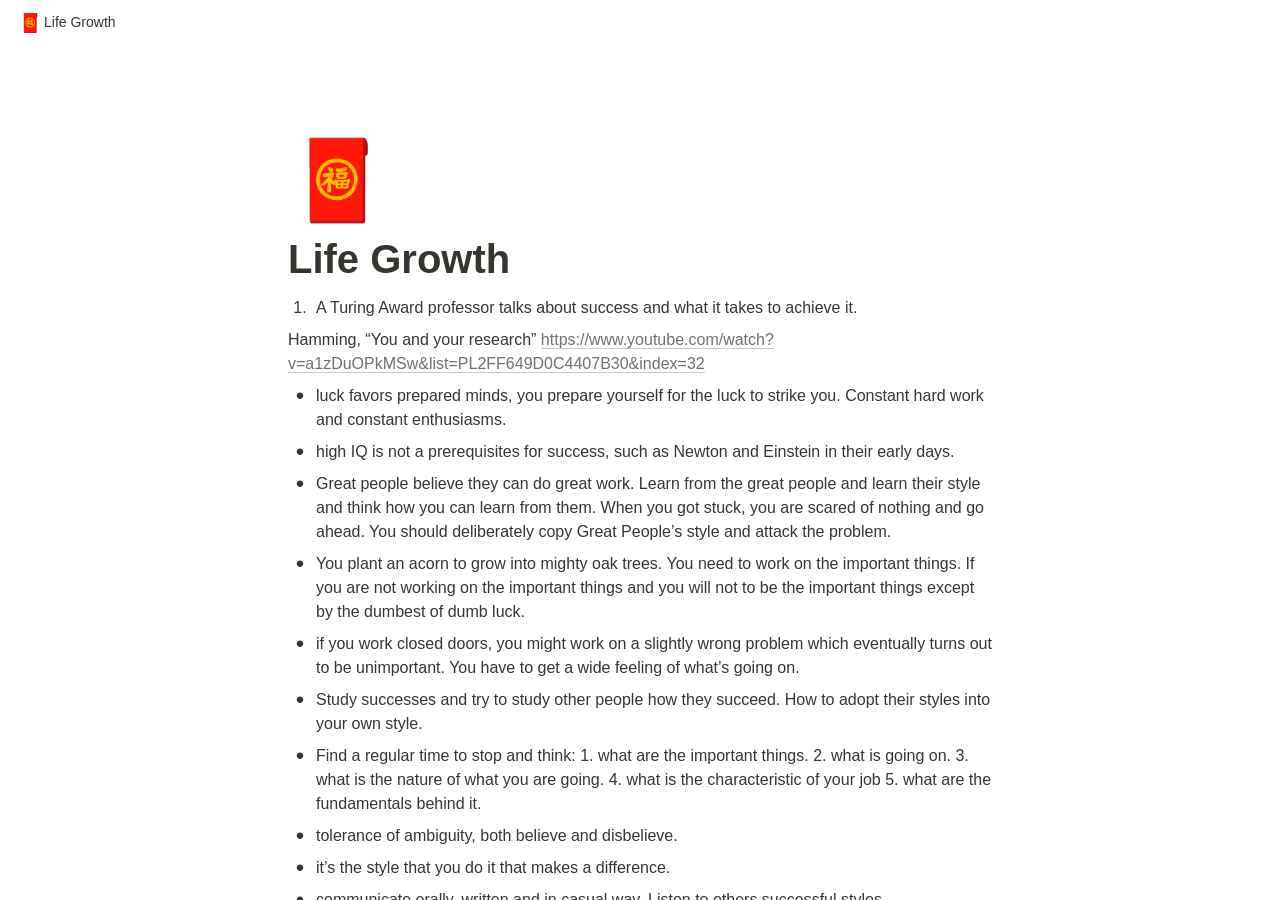
==== life-growth.html @ 144ac82d "publish: update url generated from commit f8e913518e973d8715d16f73fc13cd7a3033c3f1" ====
<html class="notion-html"><head lang="en"><meta charset="utf-8"/><meta content="width=device-width,height=device-height,initial-scale=1,maximum-scale=1,user-scalable=no,viewport-fit=cover" name="viewport"/><title>Life Growth</title><meta content="en_US" property="og:locale"/><link href="[data-uri]" rel="shortcut icon" type="image/x-icon"/><link href="/images/logo-ios.png" rel="apple-touch-icon"/><meta content="yes" name="apple-mobile-web-app-capable"/><meta content="telephone=no" name="format-detection"/><meta content="no" name="msapplication-tap-highlight"/><link href="e218a1aef6df86309cb95b61e446888efa3b0379.css" media="print" rel="stylesheet"/><link href="e1d809d762eeca23edf0cb31bb17bf3c703085f5.css" rel="stylesheet"/><link href="0c5477efa39a41862b5040e25ddc9bce5f537d3a.css" rel="stylesheet"/></head><body class="notion-body"><style>body{background:#fff}body.dark{background:#191919}@keyframes startup-shimmer-animation{0%{transform:translateX(-100%) translateZ(0)}100%{transform:translateX(100%) translateZ(0)}}@keyframes startup-shimmer-fade-in{0%{opacity:0}100%{opacity:1}}@keyframes startup-spinner-rotate{0%{transform:rotate(0) translateZ(0)}100%{transform:rotate(360deg) translateZ(0)}}#initial-loading-spinner{position:fixed;height:100vh;width:100vw;z-index:-1;display:none;align-items:center;justify-content:center;opacity:.5}#initial-loading-spinner svg{height:24px;width:24px;animation:startup-spinner-rotate 1s linear infinite;transform-origin:center center;pointer-events:none}#skeleton{background:#fff;position:fixed;height:100vh;width:100vw;z-index:-1;display:none;overflow:hidden}#initial-loading-spinner.show,#skeleton.show{display:flex}body.dark #skeleton{background:#191919}.notion-front-page #skeleton,.notion-mobile #skeleton{display:none}#skeleton-sidebar{background-color:#fbfbfa;box-shadow:inset -1px 0 0 0 rgba(0,0,0,.025);display:flex;width:240px;flex-direction:column;padding:12px 14px;overflow:hidden}body.dark #skeleton-sidebar{background-color:#202020;box-shadow:inset -1px 0 0 0 rgba(255,255,255,.05)}#skeleton.isElectron #skeleton-sidebar{padding-top:46px}#skeleton .row{display:flex;margin-bottom:8px;align-items:center}#skeleton .row.fadein{animation:1s ease-in 0s 1 normal both running startup-shimmer-fade-in}#skeleton .chevron{width:12px;height:12px;display:block;margin-right:4px;fill:rgba(227,226,224,.5)}body.dark #skeleton .chevron{fill:#2f2f2f}.startup-shimmer{background:rgba(227,226,224,.5);overflow:hidden;position:relative}body.dark .startup-shimmer{background:#2f2f2f}.startup-shimmer::before{content:"";position:absolute;height:100%;width:100%;z-index:1;animation:1s linear infinite startup-shimmer-animation;background:linear-gradient(90deg,transparent 0,rgba(255,255,255,.4) 50%,transparent 100%)}body.dark .startup-shimmer::before{background:linear-gradient(90deg,transparent 0,rgba(86,86,86,.4) 50%,transparent 100%)}#skeleton .icon{width:20px;height:20px;border-radius:4px}#skeleton .text{height:10px;border-radius:10px}#skeleton .draggable{-webkit-app-region:drag;position:absolute;top:0;left:0;width:100%;height:36px;display:none}#skeleton.isElectron .draggable{display:block}</style><style id="scroll-properties">
			::-webkit-scrollbar {
				width: 10px;
				height: 10px;
			}
			::-webkit-scrollbar {
				background: transparent;
			}
			::-webkit-scrollbar-track {
				background: #EDECE9;
			}
			::-webkit-scrollbar-thumb {
				background:#D3D1CB;
			}
			::-webkit-scrollbar-thumb:hover {
				background:#AEACA6;
			}
		</style><div id="notion-app"><div class="notion-app-inner notion-light-theme" style='color: rgb(55, 53, 47); fill: currentcolor; line-height: 1.5; font-family: ui-sans-serif, -apple-system, BlinkMacSystemFont, "Segoe UI", Helvetica, "Apple Color Emoji", Arial, sans-serif, "Segoe UI Emoji", "Segoe UI Symbol"; -webkit-font-smoothing: auto; background-color: white;'><div style="height: 100%;"><div class="notion-cursor-listener" style="width: 100vw; height: 100%; position: relative; display: flex; flex: 1 1 0%; background: white; cursor: text;"><div class="" style="display: flex; flex-direction: column; width: 100%; overflow: hidden;"><header style="max-width: 100vw; z-index: 100; background: white; user-select: none;"><div class="notion-topbar" style="width: 100%; max-width: 100vw; height: 45px; opacity: 1; transition: opacity 700ms ease 0s, color 700ms ease 0s; position: relative;"><div style="display: flex; justify-content: space-between; align-items: center; overflow: hidden; height: 100%; padding-left: 12px; padding-right: 10px;"><div class="notranslate shadow-cursor-breadcrumb" style="display: flex; align-items: center; line-height: 1.2; font-size: 14px; height: 100%; flex-grow: 0; margin-right: 8px; min-width: 0px;"><div role="button" style="user-select: none; transition: background 20ms ease-in 0s; cursor: pointer; display: inline-flex; align-items: center; flex-shrink: 1; white-space: nowrap; height: 24px; border-radius: 4px; font-size: 14px; line-height: 1.2; min-width: 0px; padding-left: 6px; padding-right: 6px; color: rgb(55, 53, 47);" tabindex="0"><div class="notion-record-icon notranslate" style="display: flex; align-items: center; justify-content: center; height: 20px; width: 20px; border-radius: 0.25em; flex-shrink: 0; margin-right: 6px;"><div style="display: flex; align-items: center; justify-content: center; height: 20px; width: 20px;"><div style="height: 18px; width: 18px; font-size: 18px; line-height: 1; margin-left: 0px; color: black;"><span aria-label="🧧" role="img" style='font-family: "Apple Color Emoji", "Segoe UI Emoji", NotoColorEmoji, "Noto Color Emoji", "Segoe UI Symbol", "Android Emoji", EmojiSymbols; line-height: 1em; white-space: nowrap;'>🧧</span></div></div></div><div class="notranslate" style="white-space: nowrap; overflow: hidden; text-overflow: ellipsis; max-width: 240px;">Life Growth</div></div></div><div style="flex-grow: 1; flex-shrink: 1;"></div><div role="button" style="user-select: none; transition: background 20ms ease-in 0s; cursor: pointer; display: inline-flex; align-items: center; flex-shrink: 0; white-space: nowrap; height: 28px; border-radius: 4px; font-size: 14px; line-height: 1.2; min-width: 0px; padding-left: 8px; padding-right: 8px; color: rgb(55, 53, 47);" tabindex="0"><svg class="search" style="width: 14px; height: 14px; display: block; fill: inherit; flex-shrink: 0; backface-visibility: hidden; margin-right: 6px;" viewBox="0 0 16 16"><path d="M.281 6.438c0-.875.164-1.696.492-2.461a6.484 6.484 0 011.375-2.032A6.237 6.237 0 016.64.078 6.2 6.2 0 019.11.57c.77.328 1.447.787 2.03 1.375a6.374 6.374 0 011.368 2.032c.333.765.5 1.586.5 2.46 0 .688-.107 1.342-.32 1.961a6.28 6.28 0 01-.868 1.696l3.563 3.578c.11.104.19.226.242.367.057.14.086.29.086.445 0 .22-.05.417-.149.594a1.122 1.122 0 01-1 .57c-.156 0-.307-.028-.453-.086a1.058 1.058 0 01-.382-.25l-3.586-3.585c-.5.333-1.047.596-1.641.789a6.089 6.089 0 01-1.86.28 6.237 6.237 0 01-2.468-.491 6.4 6.4 0 01-2.024-1.367A6.509 6.509 0 01.773 8.913a6.256 6.256 0 01-.492-2.476zm1.664 0c0 .65.12 1.26.36 1.828a4.775 4.775 0 001.015 1.5c.433.427.933.763 1.5 1.007a4.548 4.548 0 001.82.368c.652 0 1.261-.123 1.829-.368a4.747 4.747 0 002.508-2.507 4.567 4.567 0 00.367-1.829c0-.645-.123-1.252-.367-1.82a4.776 4.776 0 00-1.016-1.5A4.578 4.578 0 008.469 2.11a4.567 4.567 0 00-1.828-.367c-.646 0-1.253.123-1.82.367a4.667 4.667 0 00-1.5 1.008c-.433.432-.772.932-1.016 1.5a4.633 4.633 0 00-.36 1.82z"></path></svg>Search</div><div role="button" style="user-select: none; transition: background 20ms ease-in 0s; cursor: pointer; display: inline-flex; align-items: center; flex-shrink: 0; white-space: nowrap; height: 28px; border-radius: 4px; font-size: 14px; line-height: 1.2; min-width: 0px; padding-left: 8px; padding-right: 8px; color: rgb(55, 53, 47);" tabindex="0">Duplicate</div><div aria-label="More actions" role="button" style="user-select: none; transition: background 20ms ease-in 0s; cursor: pointer; display: flex; align-items: center; justify-content: center; width: 32px; height: 28px; border-radius: 3px;" tabindex="0"><svg class="dots" style="width: 18px; height: 18px; display: block; fill: inherit; flex-shrink: 0; backface-visibility: hidden;" viewBox="0 0 13 3"><g><path d="M3,1.5A1.5,1.5,0,1,1,1.5,0,1.5,1.5,0,0,1,3,1.5Z"></path><path d="M8,1.5A1.5,1.5,0,1,1,6.5,0,1.5,1.5,0,0,1,8,1.5Z"></path><path d="M13,1.5A1.5,1.5,0,1,1,11.5,0,1.5,1.5,0,0,1,13,1.5Z"></path></g></svg></div><div style="flex: 0 0 auto; width: 1px; height: 16px; margin-left: 8px; margin-right: 8px; background: rgba(55, 53, 47, 0.16);"></div><div role="button" style="user-select: none; transition: background 20ms ease-in 0s; cursor: pointer; display: inline-flex; align-items: center; flex-shrink: 0; white-space: nowrap; height: 28px; border-radius: 4px; font-size: 14px; line-height: 1.2; min-width: 0px; padding-left: 8px; padding-right: 8px; color: rgb(55, 53, 47);" tabindex="0"><svg class="notionLogo" style="width: 18px; height: 18px; display: block; fill: inherit; flex-shrink: 0; backface-visibility: hidden; margin-right: 6px;" viewBox="0 0 120 126"><path d="M 20.6927 21.9315C 24.5836 25.0924 26.0432 24.8512 33.3492 24.3638L 102.228 20.2279C 103.689 20.2279 102.474 18.7705 101.987 18.5283L 90.5477 10.2586C 88.3558 8.55699 85.4356 6.60818 79.8387 7.09563L 13.1433 11.9602C 10.711 12.2014 10.2251 13.4175 11.1939 14.3924L 20.6927 21.9315ZM 24.8281 37.9835L 24.8281 110.456C 24.8281 114.351 26.7745 115.808 31.1553 115.567L 106.853 111.187C 111.236 110.946 111.724 108.267 111.724 105.103L 111.724 33.1169C 111.724 29.958 110.509 28.2544 107.826 28.4976L 28.721 33.1169C 25.8018 33.3622 24.8281 34.8225 24.8281 37.9835ZM 99.5567 41.8711C 100.042 44.0622 99.5567 46.2512 97.3618 46.4974L 93.7143 47.2241L 93.7143 100.728C 90.5477 102.43 87.6275 103.403 85.1942 103.403C 81.2983 103.403 80.3226 102.186 77.4044 98.54L 53.5471 61.087L 53.5471 97.3239L 61.0964 99.0275C 61.0964 99.0275 61.0964 103.403 55.0057 103.403L 38.2148 104.377C 37.727 103.403 38.2148 100.973 39.9179 100.486L 44.2996 99.2717L 44.2996 51.36L 38.2158 50.8725C 37.728 48.6815 38.9431 45.5225 42.3532 45.2773L 60.3661 44.0631L 85.1942 82.0036L 85.1942 48.4402L 78.864 47.7136C 78.3781 45.0351 80.3226 43.0902 82.7569 42.849L 99.5567 41.8711ZM 7.5434 5.39404L 76.9175 0.285276C 85.4366 -0.445402 87.6285 0.0440428 92.983 3.93368L 115.128 19.4982C 118.782 22.1747 120 22.9034 120 25.8211L 120 111.187C 120 116.537 118.051 119.701 111.237 120.185L 30.6734 125.05C 25.5584 125.294 23.124 124.565 20.4453 121.158L 4.13735 99.9994C 1.21516 96.1048 0 93.191 0 89.7819L 0 13.903C 0 9.5279 1.94945 5.8785 7.5434 5.39404Z"></path></svg>Try Notion</div></div></div><div style="width: calc(100% - 0px); user-select: none;"></div></header><main class="notion-frame" style="flex-grow: 0; flex-shrink: 1; display: flex; flex-direction: column; background: white; z-index: 1; height: calc(100vh - 45px); max-height: 100%; position: relative; width: 1920px;"><div class="notion-scroller vertical" style="display: flex; flex-direction: column; z-index: 1; flex-grow: 1; position: relative; align-items: center; margin-right: 0px; margin-bottom: 0px; overflow: hidden auto;"><div style="position: absolute; top: 0px; left: 0px;"><div></div></div><div class="whenContentEditable" data-content-editable-root="true" style="caret-color: rgb(55, 53, 47); width: 100%; display: flex; flex-direction: column; position: relative; align-items: center; flex-grow: 1; --whenContentEditable--WebkitUserModify: read-write-plaintext-only;"><span style="height: 1px; width: 1px;"></span><div class="pseudoSelection" contenteditable="false" data-content-editable-void="true" style="user-select: none; --pseudoSelection--background: transparent; width: 100%; display: flex; flex-direction: column; align-items: center; flex-shrink: 0; flex-grow: 0; z-index: 2;"></div><div style="width: 100%; display: flex; justify-content: center; z-index: 3; flex-shrink: 0;"><div style="max-width: 100%; min-width: 0px; width: 900px;"><div style="width: 100%; display: flex; flex-direction: column; align-items: center; flex-shrink: 0; flex-grow: 0;"><div style="max-width: 100%; padding-left: calc(96px + env(safe-area-inset-left)); width: 100%;"><div class="pseudoSelection" contenteditable="false" data-content-editable-void="true" style="user-select: none; --pseudoSelection--background: transparent; pointer-events: none;"><div class="notion-record-icon notranslate" style="display: flex; align-items: center; justify-content: center; height: 78px; width: 78px; border-radius: 0.25em; flex-shrink: 0; position: relative; z-index: 1; margin-left: 3px; margin-bottom: 0px; margin-top: 96px; pointer-events: auto;"><div aria-label="🧧 Page icon" role="img" style="display: flex; align-items: center; justify-content: center; height: 78px; width: 78px;"><div style="height: 78px; width: 78px; font-size: 78px; line-height: 1; margin-left: 0px; color: black;"><span aria-label="🧧" role="img" style='font-family: "Apple Color Emoji", "Segoe UI Emoji", NotoColorEmoji, "Noto Color Emoji", "Segoe UI Symbol", "Android Emoji", EmojiSymbols; line-height: 1em; white-space: nowrap;'>🧧</span></div></div></div><div class="notion-page-controls" style='display: flex; justify-content: flex-start; flex-wrap: wrap; margin-top: 8px; margin-bottom: 4px; margin-left: -1px; color: rgba(55, 53, 47, 0.5); font-family: ui-sans-serif, -apple-system, BlinkMacSystemFont, "Segoe UI", Helvetica, "Apple Color Emoji", Arial, sans-serif, "Segoe UI Emoji", "Segoe UI Symbol"; height: 24px; pointer-events: auto;'></div></div><div style="padding-right: calc(96px + env(safe-area-inset-right));"><div><div class="notion-selectable notion-page-block" data-block-id="88c1ab90-d209-46f7-b135-84705120a8cf" style='color: rgb(55, 53, 47); font-weight: 700; line-height: 1.2; font-size: 40px; font-family: ui-sans-serif, -apple-system, BlinkMacSystemFont, "Segoe UI", Helvetica, "Apple Color Emoji", Arial, sans-serif, "Segoe UI Emoji", "Segoe UI Symbol"; cursor: text; display: flex; align-items: center;'><h1 contenteditable="false" data-content-editable-leaf="true" placeholder="Untitled" spellcheck="true" style="max-width: 100%; width: 100%; white-space: pre-wrap; word-break: break-word; caret-color: rgb(55, 53, 47); padding: 3px 2px; font-size: 1em; font-weight: inherit; margin: 0px;">Life Growth</h1></div><div style="margin-left: 4px;"></div></div></div></div></div><div style="width: 100%; display: flex; flex-direction: column; align-items: center; flex-shrink: 0; flex-grow: 0;"><div contenteditable="false" data-content-editable-void="true" style="padding-left: calc(96px + env(safe-area-inset-left)); padding-right: calc(96px + env(safe-area-inset-right)); max-width: 100%; width: 100%;"></div></div></div></div><div style="display: flex; width: 100%; justify-content: center; padding-top: 5px;"><div style="max-width: 100%; min-width: 0px; width: 900px;"><div class="notion-page-content" style="flex-shrink: 0; flex-grow: 1; max-width: 100%; display: flex; align-items: flex-start; flex-direction: column; font-size: 16px; line-height: 1.5; width: 100%; z-index: 4; padding-bottom: 30vh; padding-left: calc(96px + env(safe-area-inset-left)); padding-right: calc(96px + env(safe-area-inset-right));"><div class="notion-selectable notion-numbered_list-block" data-block-id="8d4e913b-eaac-4887-97a9-c5d6b2380139" style="width: 100%; max-width: 1718px; margin-top: 2px; margin-bottom: 1px;"><div style="display: flex; align-items: flex-start; width: 100%; padding-left: 2px; color: inherit; fill: inherit;"><div class="pseudoSelection" contenteditable="false" data-content-editable-void="true" data-text-edit-side="start" style="user-select: none; --pseudoSelection--background: transparent; margin-right: 2px; width: unset; display: flex; align-items: center; justify-content: center; flex-grow: 0; flex-shrink: 0; min-height: calc(1.5em + 3px + 3px);"><span class="pseudoBefore" style='--pseudoBefore--content: "1."; text-align: center; white-space: nowrap; width: 24px;'></span></div><div style="flex: 1 1 0px; min-width: 1px; display: flex; flex-direction: column;"><div style="display: flex;"><div contenteditable="false" data-content-editable-leaf="true" placeholder="List" spellcheck="true" style="max-width: 100%; width: 100%; white-space: pre-wrap; word-break: break-word; caret-color: rgb(55, 53, 47); padding: 3px 2px; text-align: left;">A Turing Award professor talks about success and what it takes to achieve it.</div></div></div></div></div><div class="notion-selectable notion-text-block" data-block-id="af13cc50-71ea-45c1-9018-cb6d0fdfad6f" style="width: 100%; max-width: 1718px; margin-top: 1px; margin-bottom: 1px;"><div style="color: inherit; fill: inherit;"><div style="display: flex;"><div contenteditable="false" data-content-editable-leaf="true" placeholder=" " spellcheck="true" style="max-width: 100%; width: 100%; white-space: pre-wrap; word-break: break-word; caret-color: rgb(55, 53, 47); padding: 3px 2px;">Hamming, “You and your research” <a class="notion-link-token notion-focusable-token notion-enable-hover" data-token-index="1" href="https://www.youtube.com/watch?v=a1zDuOPkMSw&amp;list=PL2FF649D0C4407B30&amp;index=32" rel="noopener noreferrer" style="cursor:pointer;color:inherit;word-wrap:break-word;text-decoration:inherit" tabindex="0"><span class="link-annotation-af13cc50-71ea-45c1-9018-cb6d0fdfad6f-1686711237" style="border-bottom:0.05em solid;border-color:rgba(55,53,47,0.4);opacity:0.7">https://www.youtube.com/watch?v=a1zDuOPkMSw&amp;list=PL2FF649D0C4407B30&amp;index=32</span></a></div></div></div></div><div class="notion-selectable notion-bulleted_list-block" data-block-id="dc485502-e919-4135-a70f-1f3ff1e77566" style="width: 100%; max-width: 1718px; margin-top: 1px; margin-bottom: 1px;"><div style="display: flex; align-items: flex-start; width: 100%; padding-left: 2px; color: inherit; fill: inherit;"><div class="pseudoSelection" contenteditable="false" data-content-editable-void="true" data-text-edit-side="start" style="user-select: none; --pseudoSelection--background: transparent; margin-right: 2px; width: 24px; display: flex; align-items: center; justify-content: center; flex-grow: 0; flex-shrink: 0; min-height: calc(1.5em + 3px + 3px);"><div class="pseudoBefore" style='font-size: 1.5em; line-height: 1; margin-bottom: 0px; --pseudoBefore--fontFamily: Arial; --pseudoBefore--content: "•";'></div></div><div style="flex: 1 1 0px; min-width: 1px; display: flex; flex-direction: column;"><div style="display: flex;"><div contenteditable="false" data-content-editable-leaf="true" placeholder="List" spellcheck="true" style="max-width: 100%; width: 100%; white-space: pre-wrap; word-break: break-word; caret-color: rgb(55, 53, 47); padding: 3px 2px; text-align: left;">luck favors prepared minds, you prepare yourself for the luck to strike you. Constant hard work and constant enthusiasms. </div></div></div></div></div><div class="notion-selectable notion-bulleted_list-block" data-block-id="c3c68117-0ffe-449f-852d-8055e338b15e" style="width: 100%; max-width: 1718px; margin-top: 1px; margin-bottom: 1px;"><div style="display: flex; align-items: flex-start; width: 100%; padding-left: 2px; color: inherit; fill: inherit;"><div class="pseudoSelection" contenteditable="false" data-content-editable-void="true" data-text-edit-side="start" style="user-select: none; --pseudoSelection--background: transparent; margin-right: 2px; width: 24px; display: flex; align-items: center; justify-content: center; flex-grow: 0; flex-shrink: 0; min-height: calc(1.5em + 3px + 3px);"><div class="pseudoBefore" style='font-size: 1.5em; line-height: 1; margin-bottom: 0px; --pseudoBefore--fontFamily: Arial; --pseudoBefore--content: "•";'></div></div><div style="flex: 1 1 0px; min-width: 1px; display: flex; flex-direction: column;"><div style="display: flex;"><div contenteditable="false" data-content-editable-leaf="true" placeholder="List" spellcheck="true" style="max-width: 100%; width: 100%; white-space: pre-wrap; word-break: break-word; caret-color: rgb(55, 53, 47); padding: 3px 2px; text-align: left;">high IQ is not a prerequisites for success, such as Newton and Einstein in their early days.</div></div></div></div></div><div class="notion-selectable notion-bulleted_list-block" data-block-id="f50f7a73-6e1f-4137-86f5-66a083ce6123" style="width: 100%; max-width: 1718px; margin-top: 1px; margin-bottom: 1px;"><div style="display: flex; align-items: flex-start; width: 100%; padding-left: 2px; color: inherit; fill: inherit;"><div class="pseudoSelection" contenteditable="false" data-content-editable-void="true" data-text-edit-side="start" style="user-select: none; --pseudoSelection--background: transparent; margin-right: 2px; width: 24px; display: flex; align-items: center; justify-content: center; flex-grow: 0; flex-shrink: 0; min-height: calc(1.5em + 3px + 3px);"><div class="pseudoBefore" style='font-size: 1.5em; line-height: 1; margin-bottom: 0px; --pseudoBefore--fontFamily: Arial; --pseudoBefore--content: "•";'></div></div><div style="flex: 1 1 0px; min-width: 1px; display: flex; flex-direction: column;"><div style="display: flex;"><div contenteditable="false" data-content-editable-leaf="true" placeholder="List" spellcheck="true" style="max-width: 100%; width: 100%; white-space: pre-wrap; word-break: break-word; caret-color: rgb(55, 53, 47); padding: 3px 2px; text-align: left;">Great people believe they can do great work. Learn from the great people and learn their style and think how you can learn from them. When you got stuck, you are scared of nothing and go ahead. You should deliberately copy Great People’s style and attack the problem. </div></div></div></div></div><div class="notion-selectable notion-bulleted_list-block" data-block-id="390634af-c8c5-4023-96c5-111948daa6ad" style="width: 100%; max-width: 1718px; margin-top: 1px; margin-bottom: 1px;"><div style="display: flex; align-items: flex-start; width: 100%; padding-left: 2px; color: inherit; fill: inherit;"><div class="pseudoSelection" contenteditable="false" data-content-editable-void="true" data-text-edit-side="start" style="user-select: none; --pseudoSelection--background: transparent; margin-right: 2px; width: 24px; display: flex; align-items: center; justify-content: center; flex-grow: 0; flex-shrink: 0; min-height: calc(1.5em + 3px + 3px);"><div class="pseudoBefore" style='font-size: 1.5em; line-height: 1; margin-bottom: 0px; --pseudoBefore--fontFamily: Arial; --pseudoBefore--content: "•";'></div></div><div style="flex: 1 1 0px; min-width: 1px; display: flex; flex-direction: column;"><div style="display: flex;"><div contenteditable="false" data-content-editable-leaf="true" placeholder="List" spellcheck="true" style="max-width: 100%; width: 100%; white-space: pre-wrap; word-break: break-word; caret-color: rgb(55, 53, 47); padding: 3px 2px; text-align: left;">You plant an acorn to grow into mighty oak trees. You need to work on the important things. If you are not working on the important things and you will not to be the important things except by the dumbest of dumb luck. </div></div></div></div></div><div class="notion-selectable notion-bulleted_list-block" data-block-id="e9d5b5f1-074b-486a-a01b-c3bee4beca8e" style="width: 100%; max-width: 1718px; margin-top: 1px; margin-bottom: 1px;"><div style="display: flex; align-items: flex-start; width: 100%; padding-left: 2px; color: inherit; fill: inherit;"><div class="pseudoSelection" contenteditable="false" data-content-editable-void="true" data-text-edit-side="start" style="user-select: none; --pseudoSelection--background: transparent; margin-right: 2px; width: 24px; display: flex; align-items: center; justify-content: center; flex-grow: 0; flex-shrink: 0; min-height: calc(1.5em + 3px + 3px);"><div class="pseudoBefore" style='font-size: 1.5em; line-height: 1; margin-bottom: 0px; --pseudoBefore--fontFamily: Arial; --pseudoBefore--content: "•";'></div></div><div style="flex: 1 1 0px; min-width: 1px; display: flex; flex-direction: column;"><div style="display: flex;"><div contenteditable="false" data-content-editable-leaf="true" placeholder="List" spellcheck="true" style="max-width: 100%; width: 100%; white-space: pre-wrap; word-break: break-word; caret-color: rgb(55, 53, 47); padding: 3px 2px; text-align: left;">if you work closed doors, you might work on a slightly wrong problem which eventually turns out to be unimportant. You have to get a wide feeling of what’s going on. </div></div></div></div></div><div class="notion-selectable notion-bulleted_list-block" data-block-id="1dbc95f3-f79e-4992-88ab-61ed48c737cf" style="width: 100%; max-width: 1718px; margin-top: 1px; margin-bottom: 1px;"><div style="display: flex; align-items: flex-start; width: 100%; padding-left: 2px; color: inherit; fill: inherit;"><div class="pseudoSelection" contenteditable="false" data-content-editable-void="true" data-text-edit-side="start" style="user-select: none; --pseudoSelection--background: transparent; margin-right: 2px; width: 24px; display: flex; align-items: center; justify-content: center; flex-grow: 0; flex-shrink: 0; min-height: calc(1.5em + 3px + 3px);"><div class="pseudoBefore" style='font-size: 1.5em; line-height: 1; margin-bottom: 0px; --pseudoBefore--fontFamily: Arial; --pseudoBefore--content: "•";'></div></div><div style="flex: 1 1 0px; min-width: 1px; display: flex; flex-direction: column;"><div style="display: flex;"><div contenteditable="false" data-content-editable-leaf="true" placeholder="List" spellcheck="true" style="max-width: 100%; width: 100%; white-space: pre-wrap; word-break: break-word; caret-color: rgb(55, 53, 47); padding: 3px 2px; text-align: left;">Study successes and try to study other people how they succeed. How to adopt their styles into your own style.</div></div></div></div></div><div class="notion-selectable notion-bulleted_list-block" data-block-id="634a66e0-b250-4af5-9a32-527b0cf09a82" style="width: 100%; max-width: 1718px; margin-top: 1px; margin-bottom: 1px;"><div style="display: flex; align-items: flex-start; width: 100%; padding-left: 2px; color: inherit; fill: inherit;"><div class="pseudoSelection" contenteditable="false" data-content-editable-void="true" data-text-edit-side="start" style="user-select: none; --pseudoSelection--background: transparent; margin-right: 2px; width: 24px; display: flex; align-items: center; justify-content: center; flex-grow: 0; flex-shrink: 0; min-height: calc(1.5em + 3px + 3px);"><div class="pseudoBefore" style='font-size: 1.5em; line-height: 1; margin-bottom: 0px; --pseudoBefore--fontFamily: Arial; --pseudoBefore--content: "•";'></div></div><div style="flex: 1 1 0px; min-width: 1px; display: flex; flex-direction: column;"><div style="display: flex;"><div contenteditable="false" data-content-editable-leaf="true" placeholder="List" spellcheck="true" style="max-width: 100%; width: 100%; white-space: pre-wrap; word-break: break-word; caret-color: rgb(55, 53, 47); padding: 3px 2px; text-align: left;">Find a regular time to stop and think: 1. what are the important things. 2. what is going on. 3. what is the nature of what you are going. 4. what is the characteristic of your job 5. what are the fundamentals behind it.</div></div></div></div></div><div class="notion-selectable notion-bulleted_list-block" data-block-id="5acfddcf-1342-4fb0-a812-5491ecd46085" style="width: 100%; max-width: 1718px; margin-top: 1px; margin-bottom: 1px;"><div style="display: flex; align-items: flex-start; width: 100%; padding-left: 2px; color: inherit; fill: inherit;"><div class="pseudoSelection" contenteditable="false" data-content-editable-void="true" data-text-edit-side="start" style="user-select: none; --pseudoSelection--background: transparent; margin-right: 2px; width: 24px; display: flex; align-items: center; justify-content: center; flex-grow: 0; flex-shrink: 0; min-height: calc(1.5em + 3px + 3px);"><div class="pseudoBefore" style='font-size: 1.5em; line-height: 1; margin-bottom: 0px; --pseudoBefore--fontFamily: Arial; --pseudoBefore--content: "•";'></div></div><div style="flex: 1 1 0px; min-width: 1px; display: flex; flex-direction: column;"><div style="display: flex;"><div contenteditable="false" data-content-editable-leaf="true" placeholder="List" spellcheck="true" style="max-width: 100%; width: 100%; white-space: pre-wrap; word-break: break-word; caret-color: rgb(55, 53, 47); padding: 3px 2px; text-align: left;">tolerance of ambiguity, both believe and disbelieve. </div></div></div></div></div><div class="notion-selectable notion-bulleted_list-block" data-block-id="98b1828d-a4e2-46bc-aeca-861bb32d8dc3" style="width: 100%; max-width: 1718px; margin-top: 1px; margin-bottom: 1px;"><div style="display: flex; align-items: flex-start; width: 100%; padding-left: 2px; color: inherit; fill: inherit;"><div class="pseudoSelection" contenteditable="false" data-content-editable-void="true" data-text-edit-side="start" style="user-select: none; --pseudoSelection--background: transparent; margin-right: 2px; width: 24px; display: flex; align-items: center; justify-content: center; flex-grow: 0; flex-shrink: 0; min-height: calc(1.5em + 3px + 3px);"><div class="pseudoBefore" style='font-size: 1.5em; line-height: 1; margin-bottom: 0px; --pseudoBefore--fontFamily: Arial; --pseudoBefore--content: "•";'></div></div><div style="flex: 1 1 0px; min-width: 1px; display: flex; flex-direction: column;"><div style="display: flex;"><div contenteditable="false" data-content-editable-leaf="true" placeholder="List" spellcheck="true" style="max-width: 100%; width: 100%; white-space: pre-wrap; word-break: break-word; caret-color: rgb(55, 53, 47); padding: 3px 2px; text-align: left;">it’s the style that you do it that makes a difference.</div></div></div></div></div><div class="notion-selectable notion-bulleted_list-block" data-block-id="ff3d3efe-c08b-4dff-a9e4-493cce373950" style="width: 100%; max-width: 1718px; margin-top: 1px; margin-bottom: 1px;"><div style="display: flex; align-items: flex-start; width: 100%; padding-left: 2px; color: inherit; fill: inherit;"><div class="pseudoSelection" contenteditable="false" data-content-editable-void="true" data-text-edit-side="start" style="user-select: none; --pseudoSelection--background: transparent; margin-right: 2px; width: 24px; display: flex; align-items: center; justify-content: center; flex-grow: 0; flex-shrink: 0; min-height: calc(1.5em + 3px + 3px);"><div class="pseudoBefore" style='font-size: 1.5em; line-height: 1; margin-bottom: 0px; --pseudoBefore--fontFamily: Arial; --pseudoBefore--content: "•";'></div></div><div style="flex: 1 1 0px; min-width: 1px; display: flex; flex-direction: column;"><div style="display: flex;"><div contenteditable="false" data-content-editable-leaf="true" placeholder="List" spellcheck="true" style="max-width: 100%; width: 100%; white-space: pre-wrap; word-break: break-word; caret-color: rgb(55, 53, 47); padding: 3px 2px; text-align: left;">communicate orally, written and in casual way. Listen to others successful styles.</div></div></div></div></div><div class="notion-selectable notion-bulleted_list-block" data-block-id="3dcc06b1-5276-40bb-b151-8a42efb0e323" style="width: 100%; max-width: 1718px; margin-top: 1px; margin-bottom: 1px;"><div style="display: flex; align-items: flex-start; width: 100%; padding-left: 2px; color: inherit; fill: inherit;"><div class="pseudoSelection" contenteditable="false" data-content-editable-void="true" data-text-edit-side="start" style="user-select: none; --pseudoSelection--background: transparent; margin-right: 2px; width: 24px; display: flex; align-items: center; justify-content: center; flex-grow: 0; flex-shrink: 0; min-height: calc(1.5em + 3px + 3px);"><div class="pseudoBefore" style='font-size: 1.5em; line-height: 1; margin-bottom: 0px; --pseudoBefore--fontFamily: Arial; --pseudoBefore--content: "•";'></div></div><div style="flex: 1 1 0px; min-width: 1px; display: flex; flex-direction: column;"><div style="display: flex;"><div contenteditable="false" data-content-editable-leaf="true" placeholder="List" spellcheck="true" style="max-width: 100%; width: 100%; white-space: pre-wrap; word-break: break-word; caret-color: rgb(55, 53, 47); padding: 3px 2px; text-align: left;">Change does not mean progress, but progress means change.</div></div></div></div></div><div class="notion-selectable notion-bulleted_list-block" data-block-id="e30d577b-ac22-4e22-85a0-21fa441265a7" style="width: 100%; max-width: 1718px; margin-top: 1px; margin-bottom: 1px;"><div style="display: flex; align-items: flex-start; width: 100%; padding-left: 2px; color: inherit; fill: inherit;"><div class="pseudoSelection" contenteditable="false" data-content-editable-void="true" data-text-edit-side="start" style="user-select: none; --pseudoSelection--background: transparent; margin-right: 2px; width: 24px; display: flex; align-items: center; justify-content: center; flex-grow: 0; flex-shrink: 0; min-height: calc(1.5em + 3px + 3px);"><div class="pseudoBefore" style='font-size: 1.5em; line-height: 1; margin-bottom: 0px; --pseudoBefore--fontFamily: Arial; --pseudoBefore--content: "•";'></div></div><div style="flex: 1 1 0px; min-width: 1px; display: flex; flex-direction: column;"><div style="display: flex;"><div contenteditable="false" data-content-editable-leaf="true" placeholder="List" spellcheck="true" style="max-width: 100%; width: 100%; white-space: pre-wrap; word-break: break-word; caret-color: rgb(55, 53, 47); padding: 3px 2px; text-align: left;">Great is defined by others, not yourself.</div></div></div></div></div><div class="notion-selectable notion-bulleted_list-block" data-block-id="fc24bb01-3f19-477e-85e5-720b8c71c248" style="width: 100%; max-width: 1718px; margin-top: 1px; margin-bottom: 1px;"><div style="display: flex; align-items: flex-start; width: 100%; padding-left: 2px; color: inherit; fill: inherit;"><div class="pseudoSelection" contenteditable="false" data-content-editable-void="true" data-text-edit-side="start" style="user-select: none; --pseudoSelection--background: transparent; margin-right: 2px; width: 24px; display: flex; align-items: center; justify-content: center; flex-grow: 0; flex-shrink: 0; min-height: calc(1.5em + 3px + 3px);"><div class="pseudoBefore" style='font-size: 1.5em; line-height: 1; margin-bottom: 0px; --pseudoBefore--fontFamily: Arial; --pseudoBefore--content: "•";'></div></div><div style="flex: 1 1 0px; min-width: 1px; display: flex; flex-direction: column;"><div style="display: flex;"><div contenteditable="false" data-content-editable-leaf="true" placeholder="List" spellcheck="true" style="max-width: 100%; width: 100%; white-space: pre-wrap; word-break: break-word; caret-color: rgb(55, 53, 47); padding: 3px 2px; text-align: left;">The unexamined life is not worth living. You only got 1 life to live. </div></div></div></div></div><div class="notion-selectable notion-text-block" data-block-id="bbc114ed-b322-448f-bc5f-65a4b4293c74" style="width: 100%; max-width: 1718px; margin-top: 1px; margin-bottom: 0px;"><div style="color: inherit; fill: inherit;"><div style="display: flex;"><div contenteditable="false" data-content-editable-leaf="true" placeholder=" " spellcheck="true" style="max-width: 100%; width: 100%; white-space: pre-wrap; word-break: break-word; caret-color: rgb(55, 53, 47); padding: 3px 2px; min-height: 1em; color: rgb(55, 53, 47); -webkit-text-fill-color: rgba(55, 53, 47, 0.5);"></div></div></div></div></div></div><div contenteditable="false" data-content-editable-void="true" style="width: 0px;"><div style="display: none; flex-shrink: 0; pointer-events: none; width: 0px; position: absolute; right: 192px; opacity: 0;"><div style="display: flex; flex-direction: column; padding: 5px 16px; width: 340px; flex-shrink: 0; height: 100%; position: relative; pointer-events: none; z-index: 1;"><div style="position: absolute; pointer-events: none; width: 100%; height: 100%; top: -5px; background: linear-gradient(white 0px, rgba(255, 255, 255, 0) 15px);"></div></div></div></div></div><span style="height: 1px; width: 1px;"></span></div><div class="notion-presence-container" style="position: absolute; top: 0px; left: 0px; z-index: 89;"><div></div></div></div></main></div><div aria-hidden="true" aria-label="Side Peek" class="notion-peek-renderer" role="region" style="position: fixed; top: 0px; right: 0px; bottom: 0px; width: 960px; z-index: 109; transform: translateX(960px) translateZ(0px);"></div></div></div></div></div><textarea aria-hidden="true" style="opacity: 0; pointer-events: none; position: fixed; left: 0px; top: 0px;" tabindex="-1"></textarea><script src="1172e9111a5fb396bcb8a05870b5eabf8abf221c.js" type="text/javascript"></script><div style="width: env(safe-area-inset-bottom);"></div></body></html>
---- e218a1aef6df86309cb95b61e446888efa3b0379.css ----
html, body, #notion-app {
    height: auto !important;
    overflow: auto !important;
    font-size: 14px !important;
    -webkit-print-color-adjust: exact;
    padding: 0 !important;
    margin: 0 !important
    }
.notion-help-button, .notion-print-ignore, .notion-overlay-container, .notion-sidebar-container, .notion-presence-container, .notion-topbar, .notion-topbar-export-popup, .notion-selectable-halo, .notion-help-button, .notion-page-controls {
    display: none !important
    }
.notion-frame {
    width: 100% !important;
    height: auto !important;
    border: none !important;
    padding: 0 !important;
    margin: 0 !important;
    -webkit-print-color-adjust: exact
    }
.notion-scroller {
    height: auto !important;
    width: 100% !important;
    max-height: none !important;
    max-width: none !important;
    overflow: visible !important;
    padding: 0 !important;
    margin: 0 !important;
    /* Remove the extra padding when the screen is wide. */
    display: block !important
    }
html {
    height: auto !important;
    overflow: auto !important;
    font-size: 14px !important
    }
.notion-invoice {
    height: auto !important
    }
.notion-code-block > div {
    white-space: normal !important
    }
.notion-selectable {
    page-break-inside: avoid;
    -webkit-region-break-inside: avoid;
    position: relative;
    overflow: initial;
    min-height: 0;
    max-width: none !important
    }
.notion-page-content {
    display: block !important;
    width: 100% !important;
    position: relative;
    overflow: initial;
    min-height: 0
    }
@page {
    size: auto;
    margin: 20mm 0 20mm 0
    }
.notion-table-content {
    padding: 0 !important
    }
---- e1d809d762eeca23edf0cb31bb17bf3c703085f5.css ----
/* enables hover effect on buttons */
div[role="button"]:not(.notion-record-icon):hover {
  background: rgba(55, 53, 47, 0.08);
}

/* hides loading spinners */
.loading-spinner {
  display: none !important;
}

/* hides elements on the top right (search box, duplicate, notion shortcut) */
.notion-topbar > div > div:not(:first-child) {
  display: none !important;
}

/* stops inline databases from overflowing horizontally */
.notion-frame {
  max-width: 100%;
  width: 100vw !important;
}

.notion-selectable {
  max-width: 100% !important;
}

.notion-scroller .notion-collection_view-block {
  width: 100% !important;
  max-width: 100% !important;
}

/* Resizes inlines databases */
.notion-scroller .notion-collection_view-block > div,
.notion-scroller .notion-collection_view-block > div > div > div,
.notion-scroller .notion-collection_view-block .notion-list-view,
.notion-scroller .notion-collection_view-block .notion-gallery-view,
.notion-scroller .notion-collection_view-block .notion-table-view,
.notion-scroller .notion-collection_view-block .notion-board-view,
.notion-scroller .notion-collection_view-block .notion-calendar-view {
  max-width: 100% !important;
  padding-left: unset !important;
  padding-right: unset !important;
}

/* pull alias arrows back inline */
svg.alias {
  display: inline-block !important;
  height: auto !important;
}

/* stops text from overflowing past max-width on bookmark blocks; */
.notion-bookmark-block div {
  white-space: unset !important;
}

/* fixes oversized page properties on Safari */
.notion-scroller
  > div:nth-child(2):not(.notion-page-content)
  > div:not([data-block-id])
  div:not(.notion-page-details-controls) {
  height: auto !important;
}

/* fixes possible stray header on tables */
.notion-collection_view_page-block > div:first-child {
  transform: unset !important;
}

/* fixes oversize icons in inline page links */
a[data-token-index] svg.page {
  height: auto !important;
}

/* mobile fixes */
@media only screen and (max-width: 960px) {
  /* normalizes banner / page title width */
  .notion-scroller > div:not([class]),
  .notion-scroller > div > div:not([class]) {
    width: 100% !important;
    max-width: 960px !important;
    padding-left: 0 !important;
    padding-right: 0 !important;
  }

  /* normalizes content width */
  .notion-page-content,
  .notion-page-content > .notion-collection_view-block,
  .notion-page-content > .notion-collection_view-block > div,
  .notion-page-content > .notion-collection_view-block > .notion-scroller > div {
    width: 100vw !important;
    /* max-width: unset !important; */
    padding-right: 0 !important;
    padding-left: 0 !important;
  }

  /* add padding to banner, but not to image */
  .notion-frame > .notion-scroller > div:first-child > div:last-child {
    padding-right: 2em !important;
    padding-left: 2em !important;
  }

  /* add padding to content */
  .notion-scroller > div:not([class]):not(:first-child),
  .notion-scroller > .notion-page-content,
  .notion-frame > .notion-scroller > .notion-scroller > .notion-list-view,
  .notion-frame > .notion-scroller > .notion-scroller > .notion-gallery-view,
  .notion-frame > .notion-scroller > .notion-scroller > .notion-table-view,
  .notion-frame > .notion-scroller > .notion-scroller > .notion-board-view,
  .notion-frame > .notion-scroller > .notion-scroller > .notion-calendar-view {
    padding-right: 2em !important;
    padding-left: 2em !important;
    flex-wrap: wrap
  }

  /* collapses flex rows into columns */
  .notion-column_list-block > div {
    flex-direction: column;
  }
  .notion-column_list-block > div > * {
    width: unset !important;
  }

  /* forces gallery to wrap around pages */
  .notion-gallery-view {
    width: 100vw;
  }

  /* enable horizontal scroll for lists and tables on mobile */
  .notion-collection-item > a {
    overflow: visible !important;
  }
  .notion-collection-item > a > div {
    width: unset !important;
  }
  .notion-scroller.horizontal {
    overflow-x: scroll;
  }

  /* makes the top border on overflowing list reach the full width of the list */
  .notion-list-view > .notion-collection_view_page-block {
    width: fit-content;
  }

  .notion-scroller
  > div:nth-child(2):not(.notion-page-content)
  > div:not([data-block-id])
  div:not(.notion-page-details-controls) {
  padding-left: 0!important;
  padding-right: 0!important;
}
}

.pseudoAfter:after {
  color: var(--pseudoAfter--color);
  content: var(--pseudoAfter--content);
  border: var(--pseudoAfter--border);
  width: var(--pseudoAfter--width);
  height: var(--pseudoAfter--height);
  display: var(--pseudoAfter--display);
  background: var(--pseudoAfter--background);
}

.pseudoBefore:before {
  color: var(--pseudoBefore--color);
  content: var(--pseudoBefore--content);
  border: var(--pseudoBefore--border);
  width: var(--pseudoBefore--width);
  height: var(--pseudoBefore--height);
  display: var(--pseudoBefore--display) !important;
  background: var(--pseudoBefore--background);
}

.pseudoSelection ::selection {
  color: var(--pseudoSelection--color);
  background: var(--pseudoSelection--background);
  text-shadow: var(--pseudoSelection--textShadow);
}
---- 0c5477efa39a41862b5040e25ddc9bce5f537d3a.css ----
/*!****************************************************************************!*\
  !*** css ./node_modules/css-loader/dist/cjs.js!./src/client/css/fonts.css ***!
  \****************************************************************************/
@font-face {
    font-family: "Lyon-Text";
    src: url(lyon-text-regular-3be84b20b1d9ff1e3456b0a220ae449b.woff);
    font-style: normal;
    font-weight: 400
    }
@font-face {
    font-family: "Lyon-Text";
    src: url(lyon-text-regular-italic-437d32a42fc5b8268bb4a1e0cc8b363f.woff);
    font-style: italic;
    font-weight: 400
    }
@font-face {
    font-family: "Lyon-Text";
    src: url(lyon-text-semibold-acb7f110189034ff6a1afa4b730be0ed.woff);
    font-style: normal;
    font-weight: 600
    }
@font-face {
    font-family: "Lyon-Text";
    src: url(lyon-text-semibold-italic-1f81a2f93060f05edd7f078ac91f25e6.woff);
    font-style: italic;
    font-weight: 600
    }
@font-face {
    font-family: "iawriter-mono";
    src: url(iawriter-mono-regular-4b73d071988a4f1cd2283524716ad970.woff);
    font-style: normal;
    font-weight: 400
    }
@font-face {
    font-family: "iawriter-mono";
    src: url(iawriter-mono-italic-d5d3224c1377168e261efc6aa0ce89c6.woff);
    font-style: italic;
    font-weight: 400
    }
@font-face {
    font-family: "iawriter-mono";
    src: url(iawriter-mono-bold-eb96a5e539892d26cf8b0cb2367e3580.woff);
    font-style: normal;
    font-weight: 600
    }
@font-face {
    font-family: "iawriter-mono";
    src: url(iawriter-mono-bold-italic-743b231fa82483406c79a00fa1f12fe8.woff);
    font-style: italic;
    font-weight: 600
    }
@font-face {
    font-family: "inter";
    src: url(inter-ui-regular-3ae6a7d3890c33d857fc00bd2e4c4820.woff);
    font-style: normal;
    font-weight: 400
    }
@font-face {
    font-family: "inter";
    src: url(inter-ui-medium-95b8a98959d1af9ab432d7ffe295ef94.woff);
    font-style: normal;
    font-weight: 500
    }
@font-face {
    font-family: "inter";
    src: url(inter-ui-semibold-19b57197b819695d334b9961ee41910e.woff);
    font-style: normal;
    font-weight: 600
    }
@font-face {
    font-family: "inter";
    src: url(inter-ui-bold-001893789f7f342b520f29ac8af7d6ca.woff);
    font-style: normal;
    font-weight: 700
    }
@font-face {
    font-family: "permanent-marker";
    src: url(permanent-marker-a6d62939e7c920a184ddddcf4149e62c.woff);
    font-style: normal;
    font-weight: 400
    }
/*!****************************************************************************!*\
  !*** css ./node_modules/css-loader/dist/cjs.js!./src/client/css/katex.css ***!
  \****************************************************************************/
.notion-frame .katex-display .katex {
    padding-right: 32px
    }
/* Make KaTeX responsive to smaller screens */
.notion-frame .katex > .katex-html {
    white-space: normal
    }
.notion-frame .katex-display .base {
    margin-top: 2px;
    margin-bottom: 2px
    }
.notion-frame .notion-text-equation-token .katex {
    /* katex.css sets this to 1.2, which causes baseline jitter. */
    line-height: 1
    }
/*!********************************************************************************!*\
  !*** css ./node_modules/css-loader/dist/cjs.js!./src/client/css/normalize.css ***!
  \********************************************************************************/
/*! normalize.css v3.0.2 | MIT License | git.io/normalize */
/**
 * 1. Set default font family to sans-serif.
 * 2. Prevent iOS text size adjust after orientation change, without disabling
 *    user zoom.
 */
html {
    font-family: sans-serif;
    /* 1 */
    -ms-text-size-adjust: 100%;
    /* 2 */
    -webkit-text-size-adjust: 100%;
    /* 2 */
    }
/**
 * Remove default margin.
 */
body {
    margin: 0
    }
/* HTML5 display definitions
   ========================================================================== */
/**
 * Correct `block` display not defined for any HTML5 element in IE 8/9.
 * Correct `block` display not defined for `details` or `summary` in IE 10/11
 * and Firefox.
 * Correct `block` display not defined for `main` in IE 11.
 */
article, aside, details, figcaption, figure, footer, header, hgroup, main, menu, nav, section, summary {
    display: block
    }
/**
 * 1. Correct `inline-block` display not defined in IE 8/9.
 * 2. Normalize vertical alignment of `progress` in Chrome, Firefox, and Opera.
 */
audio, canvas, progress, video {
    display: inline-block;
    /* 1 */
    vertical-align: baseline;
    /* 2 */
    }
/**
 * Prevent modern browsers from displaying `audio` without controls.
 * Remove excess height in iOS 5 devices.
 */
audio:not([controls]) {
    display: none;
    height: 0
    }
/**
 * Address `[hidden]` styling not present in IE 8/9/10.
 * Hide the `template` element in IE 8/9/11, Safari, and Firefox < 22.
 */
[hidden], template {
    display: none
    }
/* Links
   ========================================================================== */
/**
 * Remove the gray background color from active links in IE 10.
 */
a {
    background-color: transparent
    }
/**
 * Improve readability when hovered and also mouse hovered in all browsers.
 */
a:active, a:hover {
    outline: 0
    }
/* Text-level semantics
   ========================================================================== */
/**
 * Address styling not present in IE 8/9/10/11, Safari, and Chrome.
 */
abbr[title] {
    border-bottom: 1px dotted
    }
/**
 * Address style set to `bolder` in Firefox 4+, Safari, and Chrome.
 */
b, strong {
    font-weight: bold
    }
/**
 * Address styling not present in Safari and Chrome.
 */
dfn {
    font-style: italic
    }
/**
 * Address variable `h1` font-size and margin within `section` and `article`
 * contexts in Firefox 4+, Safari, and Chrome.
 */
h1 {
    font-size: 2em;
    margin: 0.67em 0
    }
/**
 * Address styling not present in IE 8/9.
 */
mark {
    background: #ff0;
    color: #000
    }
/**
 * Address inconsistent and variable font size in all browsers.
 */
small {
    font-size: 80%
    }
/**
 * Prevent `sub` and `sup` affecting `line-height` in all browsers.
 */
sub, sup {
    font-size: 75%;
    line-height: 0;
    position: relative;
    vertical-align: baseline
    }
sup {
    top: -0.5em
    }
sub {
    bottom: -0.25em
    }
/* Embedded content
   ========================================================================== */
/**
 * Remove border when inside `a` element in IE 8/9/10.
 */
img {
    border: 0
    }
/* Grouping content
   ========================================================================== */
/**
 * Address margin not present in IE 8/9 and Safari.
 */
figure {
    margin: 1em 40px
    }
/**
 * Address differences between Firefox and other browsers.
 */
hr {
    -moz-box-sizing: content-box;
    box-sizing: content-box;
    height: 0
    }
/**
 * Contain overflow in all browsers.
 */
/*pre {
  overflow: auto;
}*/
/**
 * Address odd `em`-unit font size rendering in all browsers.
 */
code, kbd, pre, samp {
    font-family: inherit
    }
/* Forms
   ========================================================================== */
/**
 * Known limitation: by default, Chrome and Safari on OS X allow very limited
 * styling of `select`, unless a `border` property is set.
 */
/**
 * 1. Correct color not being inherited.
 *    Known issue: affects color of disabled elements.
 * 2. Correct font properties not being inherited.
 * 3. Address margins set differently in Firefox 4+, Safari, and Chrome.
 */
button, input, optgroup, select, textarea {
    color: inherit;
    /* 1 */
    font: inherit;
    /* 2 */
    margin: 0;
    /* 3 */
    }
/**
 * Address `overflow` set to `hidden` in IE 8/9/10/11.
 */
button {
    overflow: visible
    }
/**
 * Address inconsistent `text-transform` inheritance for `button` and `select`.
 * All other form control elements do not inherit `text-transform` values.
 * Correct `button` style inheritance in Firefox, IE 8/9/10/11, and Opera.
 * Correct `select` style inheritance in Firefox.
 */
button, select {
    text-transform: none
    }
/**
 * 1. Avoid the WebKit bug in Android 4.0.* where (2) destroys native `audio`
 *    and `video` controls.
 * 2. Correct inability to style clickable `input` types in iOS.
 * 3. Improve usability and consistency of cursor style between image-type
 *    `input` and others.
 */
button, html input[type="button"], /* 1 */input[type="reset"], input[type="submit"] {
    -webkit-appearance: button;
    /* 2 */
    cursor: pointer;
    /* 3 */
    }
/**
 * Re-set default cursor for disabled elements.
 */
button[disabled], html input[disabled] {
    cursor: default
    }
/**
 * Remove inner padding and border in Firefox 4+.
 */
button::-moz-focus-inner, input::-moz-focus-inner {
    border: 0;
    padding: 0
    }
/**
 * Address Firefox 4+ setting `line-height` on `input` using `!important` in
 * the UA stylesheet.
 */
/*
input {
  line-height: normal;
}*/
/**
 * It's recommended that you don't attempt to style these elements.
 * Firefox's implementation doesn't respect box-sizing, padding, or width.
 *
 * 1. Address box sizing set to `content-box` in IE 8/9/10.
 * 2. Remove excess padding in IE 8/9/10.
 */
input[type="checkbox"], input[type="radio"] {
    box-sizing: border-box;
    /* 1 */
    padding: 0;
    /* 2 */
    }
/**
 * Fix the cursor style for Chrome's increment/decrement buttons. For certain
 * `font-size` values of the `input`, it causes the cursor style of the
 * decrement button to change from `default` to `text`.
 */
input[type="number"]::-webkit-inner-spin-button, input[type="number"]::-webkit-outer-spin-button {
    height: auto
    }
/**
 * 1. Address `appearance` set to `searchfield` in Safari and Chrome.
 * 2. Address `box-sizing` set to `border-box` in Safari and Chrome
 *    (include `-moz` to future-proof).
 */
input[type="search"] {
    -webkit-appearance: textfield;
    /* 1 */
    -moz-box-sizing: content-box;
    -webkit-box-sizing: content-box;
    /* 2 */
    box-sizing: content-box
    }
/**
 * Remove inner padding and search cancel button in Safari and Chrome on OS X.
 * Safari (but not Chrome) clips the cancel button when the search input has
 * padding (and `textfield` appearance).
 */
input[type="search"]::-webkit-search-cancel-button, input[type="search"]::-webkit-search-decoration {
    -webkit-appearance: none
    }
/**
 * Define consistent border, margin, and padding.
 */
fieldset {
    border: 1px solid #c0c0c0;
    margin: 0 2px;
    padding: 0.35em 0.625em 0.75em
    }
/**
 * 1. Correct `color` not being inherited in IE 8/9/10/11.
 * 2. Remove padding so people aren't caught out if they zero out fieldsets.
 */
legend {
    border: 0;
    /* 1 */
    padding: 0;
    /* 2 */
    }
/**
 * Remove default vertical scrollbar in IE 8/9/10/11.
 */
textarea {
    overflow: auto
    }
/**
 * Don't inherit the `font-weight` (applied by a rule above).
 * NOTE: the default cannot safely be changed in Chrome and Safari on OS X.
 */
optgroup {
    font-weight: bold
    }
/* Tables
   ========================================================================== */
/**
 * Remove most spacing between table cells.
 */
table {
    border-collapse: collapse;
    border-spacing: 0
    }
td, th {
    padding: 0
    }
/*!*****************************************************************************!*\
  !*** css ./node_modules/css-loader/dist/cjs.js!./src/client/css/notion.css ***!
  \*****************************************************************************/
/* ==================================================================== */
/* Hover Feedback */
/* ==================================================================== */
.notion-link {
    transition: 100ms ease-in
    }
.notion-link:hover {
    color: #eb5757 !important;
    /* Front red color. */
    }
.notion-link-ai-version {
    transition: 100ms ease-in
    }
.notion-link-ai-version:hover {
    color: #ca59ff !important;
    /* AI Version purple color. */
    }
.notion-ai-icon {
    transition: 100ms ease-in
    }
.notion-ai-icon:hover {
    filter: brightness(1.3)
    }
.notion-mobile-tapping {
    opacity: 0.6
    }
.notion-reminder.notion-enable-hover:hover {
    text-decoration: underline
    }
.notion-token-remove-button:hover {
    opacity: 0.8
    }
.notion-notion-external-object, .notion-page-mention-token {
    box-shadow: 0 0 0 3px rgba(148, 148, 148, 0)
    }
.notion-page-mention-token.notion-enable-hover:hover, .notion-external-object-token.notion-enable-hover:hover {
    cursor: pointer !important;
    background: rgba(148, 148, 148, 0.15);
    box-shadow: 0 0 0 3px rgba(148, 148, 148, 0.15);
    border-radius: 1px
    }
/* required to correctly highlight the icons within a page/external object
mention token. */
.notion-page-mention-token::selection, .notion-external-object-token::selection {
    background: rgba(35, 131, 226, 0.14)
    }
/* ==================================================================== */
/* Focus Feedback */
/* ==================================================================== */
.notion-focusable-within:focus-within {
    box-shadow: rgba(35, 131, 226, 0.57) 0 0 0 1px inset, rgba(35, 131, 226, 0.35) 0 0 0 2px !important
    }
/* Focusable tokens inside the editor should show focus ring */
.notion-focusable-token:focus-visible {
    box-shadow: rgba(35, 131, 226, 0.57) 0 0 0 1px inset, rgba(35, 131, 226, 0.35) 0 0 0 2px !important
    }
/* ==================================================================== */
/* Cursor */
/* ==================================================================== */
.notion-cursor-default {
    cursor: default
    }
.notion-cursor-pointer {
    cursor: pointer
    }
.notion-sidebar-container, .notion-topbar {
    cursor: default
    }
.notion-disable-local-cursor .notion-sidebar-container, .notion-disable-local-cursor .notion-topbar, .notion-disable-local-cursor .notion-cursor-default, .notion-disable-local-cursor .notion-cursor-pointer {
    cursor: inherit
    }
.notion-disable-webkit-user-select, .notion-disable-webkit-user-select * {
    -webkit-user-select: none
    }
#notion-app a {
    cursor: inherit
    }
/* ==================================================================== */
/* Animation */
/* ==================================================================== */
.notion-fadein {
    animation: fadein ease-in 330ms
    }
.notion-fadein-fast {
    animation: fadein ease-in 230ms
    }
.notion-fadein-slow {
    animation: fadein ease-in 600ms
    }
@keyframes fadein {
    from {
        opacity: 0;
        } to {
        opacity: 1;
        }
    }
/* ==================================================================== */
/* Overwrite for CodeBlock */
/* ==================================================================== */
.line-numbers .line-numbers-rows {
    border-right: none !important
    }
.line-numbers-rows > span:before {
    color: #ccc !important
    }
/* ==================================================================== */
/* Mobile.
/* ==================================================================== */
.notion-mobile * {
    /* Remove the tap highlight */
    -webkit-tap-highlight-color: transparent
    }
/* - Disable the bouncy scrolling in OSX. */
/* - Let the main scroller to handle scrolling */
html.notion-html, body.notion-body, #notion-app {
    height: 100vh;
    overflow: hidden;
    position: relative;
    background-color: transparent
    }
.notion-app-inner {
    height: 100%
    }
html.notion-mobile:not(.notion-front-page) div:not([contenteditable]) {
    -webkit-user-select: none
    }
html.notion-mobile:not(.notion-front-page) body:not(.notion-disable-webkit-user-select) [contenteditable] {
    -webkit-user-select: text
    }
/* Front page allow the scroll bounce */
html.notion-front-page, html.notion-front-page body, html.notion-front-page #notion-app {
    height: initial;
    overflow-x: initial;
    overflow-y: initial;
    background: #fffefc;
    /* Same as front bg in colors.ts */
    }
/* Disable scroll */
html.notion-front-page body.disable-scroll {
    overflow: hidden
    }
html.notion-front-page .notion-app-inner {
    height: initial
    }
/* ==================================================================== */
/* Contenteditable placeholders.
/* ==================================================================== */
[contenteditable]:empty:after {
    content: attr(placeholder)
    }
/* ==================================================================== */
/* Intercom.
/* ==================================================================== */
#intercom-container {
    /* On top of OverlayContainer. */
    z-index: 1000 !important
    }
/* ==================================================================== */
/* Prism.
/* ==================================================================== */
.token.operator.operator {
    background: transparent
    }
/* ==================================================================== */
/* Box.
/* ==================================================================== */
/* testid data attribute is the wrapper for the picker element
	.be-app-element is the content element*/
#box-app-container > div {
    position: absolute;
    background: rgba(255, 255, 255, 0.5);
    height: 100vh;
    width: 100vw;
    z-index: 1000;
    top: 0;
    display: flex;
    align-items: center;
    justify-content: center
    }
#box-app-container .be-app-element {
    width: calc(100% - 150px);
    height: calc(100% - 150px);
    background: white;
    max-width: 1150px;
    max-height: 620px
    }
/* ==================================================================== */
/* Loading Spinner.
/* ==================================================================== */
.loading-spinner {
    -webkit-animation: rotate 1000ms linear infinite;
    animation: rotate 1000ms linear infinite;
    -webkit-transform-origin: center center;
    transform-origin: center center;
    width: 1em;
    height: 1em;
    opacity: 0.5;
    display: block;
    pointer-events: none
    }
@-webkit-keyframes rotate {
    0% {
        -webkit-transform: rotate(0deg) translateZ(0);
        transform: rotate(0deg) translateZ(0);
        } 100% {
        -webkit-transform: rotate(360deg) translateZ(0);
        transform: rotate(360deg) translateZ(0);
        }
    }
@keyframes rotate {
    0% {
        -webkit-transform: rotate(0deg) translateZ(0);
        transform: rotate(0deg) translateZ(0);
        } 100% {
        -webkit-transform: rotate(360deg) translateZ(0);
        transform: rotate(360deg) translateZ(0);
        }
    }
/* ==================================================================== */
/* Loading Dots (For AI).
/* ==================================================================== */
.loading-dots {
    display: flex;
    align-items: center;
    justify-content: center;
    gap: 2px;
    width: 16px;
    height: 16px
    }
.loading-dot {
    width: 4px;
    height: 4px;
    opacity: 0.4;
    background-color: #a782c3;
    border-radius: 100%;
    animation-duration: 0.5s;
    animation-name: dotdance;
    animation-iteration-count: infinite;
    animation-direction: alternate;
    animation-timing-function: cubic-bezier(0.11, 0, 0.5, 0)
    }
.loading-dots .loading-dot:nth-child(1) {
    animation-delay: 0.2s
    }
.loading-dots .loading-dot:nth-child(2) {
    animation-delay: 0.4s
    }
.loading-dots .loading-dot:nth-child(3) {
    animation-delay: 0.6s
    }
@keyframes dotdance {
    0% {
        transform: translateY(0);
        opacity: 0.4;
        } 100% {
        transform: translateY(2px);
        opacity: 0.9;
        }
    }
/* ==================================================================== */
/* Sync spinner.
/* ==================================================================== */
.sync-spinner {
    -webkit-animation: rotate 2500ms linear infinite;
    animation: rotate 2500ms linear infinite;
    -webkit-transform-origin: center center;
    transform-origin: center center;
    display: block;
    pointer-events: none
    }
/* ==================================================================== */
/* Sidebar loading skeleton shimmer
/* ==================================================================== */
.notion-shimmer {
    overflow: hidden;
    position: relative;
    z-index: 0
    }
.notion-shimmer::before {
    content: "";
    position: absolute;
    height: 100%;
    width: 100%;
    z-index: 1;
    animation: 1s linear infinite shimmer
    }
.notion-light-theme .notion-shimmer::before {
    background: linear-gradient(90deg, rgba(255, 255, 255, 0) 0%, rgba(255, 255, 255, 0.4) 50%, rgba(255, 255, 255, 0) 100%)
    }
.notion-dark-theme .notion-shimmer::before {
    background: linear-gradient(90deg, rgba(86, 86, 86, 0) 0%, rgba(86, 86, 86, 0.4) 50%, rgba(86, 86, 86, 0) 100%)
    }
@keyframes shimmer {
    0% {
        transform: translateX(-100%);
        } 100% {
        transform: translateX(100%);
        }
    }
/* ==================================================================== */
/* input range
/* ==================================================================== */
input[type="range"] {
    /* Hide the default slider so we can customize */
    -webkit-appearance: none;
    background: transparent
    }
/* Webkit (Chrome, Safari, etc.) */
input[type="range"]::-webkit-slider-thumb {
    /* Hide the default slider thumb so we can customize */
    -webkit-appearance: none;
    box-shadow: 0 1px 4px rgba(0, 0, 0, 0.25);
    height: 14px;
    width: 14px;
    border-radius: 50%;
    cursor: pointer;
    -webkit-appearance: none;
    margin-top: -4px
    }
/* Firefox */
input[type="range"]::-moz-range-thumb {
    /* Hide the default slider thumb so we can customize */
    -webkit-appearance: none;
    box-shadow: 0 1px 4px rgba(0, 0, 0, 0.25);
    height: 14px;
    width: 14px;
    border-radius: 50%;
    cursor: pointer;
    -webkit-appearance: none;
    margin-top: -4px
    }
/* Webkit (Chrome, Safari, etc.) */
input[type="range"]::-webkit-slider-runnable-track {
    -webkit-appearance: none;
    width: 100%;
    height: 6px;
    border-radius: 10px;
    cursor: pointer
    }
/* Firefox */
input[type="range"]::-moz-range-track {
    width: 100%;
    height: 6px;
    border-radius: 10px;
    cursor: pointer
    }
/* ==================================================================== */
/* Front pages.
/* ==================================================================== */
.notion-quote {
    position: relative
    }
.notion-quote::before {
    content: "“";
    position: absolute;
    left: -0.5em;
    opacity: 0.6
    }
.notion-quote::after {
    content: "”";
    margin-left: 0.1em;
    opacity: 0.6
    }
@media only screen and (max-width: 1020px) {
    .br-desktop {
        display: none
        }
    }
/* ==================================================================== */
/* Admin.
/* ==================================================================== */
.pretty-json-container .variable-value > * > * {
    cursor: pointer !important
    }
/* ==================================================================== */
/* Editor force select hack (see Editable.tsx).
/* ==================================================================== */
.editor-force-select {
    user-select: auto !important;
    -webkit-user-select: auto !important;
    -moz-user-select: auto !important
    }
/* ==================================================================== */
/* width-max-content polyfill.
/* ==================================================================== */
.width-max-content {
    width: max-content;
    width: -moz-max-content;
    /* Firefox/Gecko */
    width: -webkit-max-content;
    /* Chrome */
    }
/* ==================================================================== */
/* hidden.
/* ==================================================================== */
.hidden {
    display: none !important
    }
/* ==================================================================== */
/* input-hide-arrows.
/* ==================================================================== */
/* Chrome, Safari, Edge, Opera */
input.input-hide-arrows::-webkit-outer-spin-button, input.input-hide-arrows::-webkit-inner-spin-button {
    -webkit-appearance: none;
    margin: 0
    }
/* Firefox */
input[type="number"].input-hide-arrows {
    -moz-appearance: textfield
    }
@keyframes leftOrRight {
    from {
        left: -50%;
        } to {
        left: 250%;
        }
    }
/* ==================================================================== */
/* Customizable class utilities.
 * see shared/cssHelpers.ts
 *
 * Use css variables to customize styles for pesudoselectors we
 * can't easily target from inline style properties.
 *
 * Each class defined below should be added to CustomizableClasses in cssHelpers.ts.
 * For each CSS property, use var(`--${className}--${propertyName}`) as the value.
 *
 * We use camelCase names here so they're easier to write in Typescript.
 * TODO: use something like linaria to automate this shenanigans.
/* ==================================================================== */
/** Conditional style when self is contentEditable */
/** Conditional style when a content-editable root is editable */
/** Conditional style when an element is or is inside a focused contentEditable. */
/** Conditional styles for :after when we are composing text */
/* ==================================================================== */
/* Layout components
/* 
/* See Layout.tsx
/* ==================================================================== */
/**
 * The Notion grid
 *
 *  FULL         CONTENT                        CONTENT         FULL
 *  ┌─           ┌─                                  ─┐           ─┐
 *  │            │                                    │            │
 *  │            │                                    │            │
 *  │    1fr     │       var(--content-width)         │    1fr     │
 *  │            │                                    │            │
 *  │            │                                    │            │
 *  └─           └─                                  ─┘           ─┘
 *
 */
.layout {
    display: grid;
    width: 100%
    }
/**
 * Place content in the centered "content" area
 */
.layout-content {
    grid-column: content
    }
/**
 * Place content spanning the entire grid
 */
.layout-full {
    grid-column: full
    }
/**
 * Place content in the left margin
 */
.layout-margin-left {
    grid-column: full-start/content-start
    }
/**
 * Place content in the right margin
 */
.layout-margin-right {
    grid-column: content-end/full-end
    }
/**
 * A nested grid which can serve as a container for child layout components.
 */
.layout-nested-grid {
    grid-column: full;
    display: grid;
    grid-template-columns: inherit
    }
/**
 * A utility class which can make a layout component (usually a full-width one)
 * scrollable.
 */
.layout-margin-scrollable {
    overflow-x: scroll;
    overscroll-behavior-x: contain;
    scroll-snap-type: x proximity;
    scrollbar-width: none
    }
/* Prevent items in layout-content from expanding the grid off-screen */
.layout-content {
    min-width: 0
    }
/* But allow children in a layout-margin-scrollable to expand */
.layout-margin-scrollable > * {
    min-width: auto
    }
/**
 * [Legacy] PageViewBlock.renderPageHeader() renders gray borders between
 * detailSections, and a bottom gray border if the list is non-empty.
 *
 * The following CSS recreates that effect.
 */
.layout-header-detailSections .layout-content + .layout-content {
    border-top: 1px solid rgba(55, 53, 47, 0.09)
    }
.layout-header-detailSections > :last-child {
    border-bottom: 1px solid rgba(55, 53, 47, 0.09);
    margin-bottom: 8px
    }
/**
 * [Legacy] PageViewBlock.getPageContent() renders a <main> with a padding-top
 * of 5px.
 */
.layout-editor {
    padding-top: 5px
    }
/*!*************************************************************************************!*\
  !*** css ./node_modules/css-loader/dist/cjs.js!./src/client/css/react-datetime.css ***!
  \*************************************************************************************/
/*!
 * https://github.com/arqex/react-datetime
 */
.rdt {
    position: relative;
    -webkit-user-select: none
    }
.rdtPicker {
    display: none;
    position: absolute;
    width: 100%;
    margin-top: 1px;
    background: #fff;
    box-shadow: 0 1px 3px rgba(0, 0, 0, 0.1)
    }
.rdtOpen .rdtPicker {
    display: block
    }
.rdtStatic .rdtPicker {
    box-shadow: none;
    position: static
    }
.rdtPicker .rdtTimeToggle {
    text-align: center
    }
.rdtPicker table {
    width: 100%;
    margin: 0
    }
.rdtPicker td, .rdtPicker th {
    text-align: center;
    height: 28px
    }
.rdtPicker td.rdtDay:hover, .rdtPicker td.rdtToday:hover, .rdtPicker td.rdtHour:hover, .rdtPicker td.rdtMinute:hover, .rdtPicker td.rdtSecond:hover, .rdtPicker .rdtTimeToggle:hover {
    background: #eee;
    cursor: pointer
    }
.rdtPicker td.rdtOld, .rdtPicker td.rdtNew {
    color: #999
    }
.rdtPicker td.rdtToday {
    position: relative
    }
.rdtPicker td.rdtToday:before {
    content: "";
    display: inline-block;
    border-left: 7px solid transparent;
    border-bottom: 7px solid #428bca;
    border-top-color: rgba(0, 0, 0, 0.2);
    position: absolute;
    bottom: 4px;
    right: 4px
    }
.rdtPicker td.rdtActive, .rdtPicker td.rdtActive:hover {
    background-color: #428bca;
    color: #fff;
    text-shadow: 0 -1px 0 rgba(0, 0, 0, 0.25)
    }
.rdtPicker td.rdtActive.rdtToday:before {
    border-bottom-color: #fff
    }
.rdtPicker td.rdtDisabled, .rdtPicker td.rdtDisabled:hover {
    background: none;
    color: #999;
    cursor: not-allowed
    }
.rdtPicker td span.rdtOld {
    color: #999
    }
.rdtPicker td span.rdtDisabled, .rdtPicker td span.rdtDisabled:hover {
    background: none;
    color: #999;
    cursor: not-allowed
    }
.rdtPicker .dow {
    width: 14.2857%;
    border-bottom: none
    }
.rdtPicker th.rdtSwitch {
    width: 100px
    }
.rdtPicker th.rdtNext, .rdtPicker th.rdtPrev {
    font-size: 21px;
    vertical-align: top
    }
.rdtPicker th.rdtDisabled, .rdtPicker th.rdtDisabled:hover {
    background: none;
    color: #999;
    cursor: not-allowed
    }
.rdtPicker thead tr:first-child th {
    cursor: pointer
    }
.rdtPicker thead tr:first-child th:hover {
    background: #eee
    }
.rdtPicker tfoot {
    border-top: 1px solid #f9f9f9
    }
.rdtPicker button {
    border: none;
    background: none;
    cursor: pointer
    }
.rdtPicker button:hover {
    background-color: #eee
    }
.rdtPicker thead button {
    width: 100%;
    height: 100%
    }
td.rdtMonth, td.rdtYear {
    height: 50px;
    width: 25%;
    cursor: pointer
    }
td.rdtMonth:hover, td.rdtYear:hover {
    background: #eee
    }
.rdtCounters {
    display: inline-block
    }
.rdtCounters > div {
    float: left
    }
.rdtCounter {
    height: 100px
    }
.rdtCounter {
    width: 40px
    }
.rdtCounterSeparator {
    line-height: 100px
    }
.rdtCounter .rdtBtn {
    height: 40%;
    line-height: 40px;
    cursor: pointer
    }
.rdtCounter .rdtBtn:hover {
    background: #eee
    }
.rdtCounter .rdtCount {
    height: 20%;
    font-size: 1.2em
    }
.rdtMilli {
    vertical-align: middle;
    padding-left: 8px;
    width: 48px
    }
.rdtMilli input {
    width: 100%;
    font-size: 1.2em;
    margin-top: 37px
    }
/*!****************************************************************************!*\
  !*** css ./node_modules/css-loader/dist/cjs.js!./src/client/css/reset.css ***!
  \****************************************************************************/
*, *:focus {
    outline: 0
    }
* {
    box-sizing: border-box
    }
table > tr {
    vertical-align: top
    }
/* Input placeholder style. Match the opacity with style/base.ts .*/
::-webkit-input-placeholder {
    /* Safari, Chrome and Opera */
    color: inherit;
    opacity: 0.375
    }
::-webkit-contacts-auto-fill-button {
    visibility: hidden;
    display: none !important;
    pointer-events: none;
    position: absolute;
    right: 0
    }
:-moz-placeholder {
    /* Firefox 18- */
    color: inherit;
    opacity: 0.375
    }
::-moz-placeholder {
    /* Firefox 19+ */
    color: inherit;
    opacity: 0.375
    }
:-ms-input-placeholder {
    /* IE 10+ */
    color: inherit;
    opacity: 0.375
    }
::-ms-input-placeholder {
    /* Edge */
    color: inherit;
    opacity: 0.375
    }
*::selection {
    /* Notion brand blue */
    background: rgba(35, 131, 226, 0.28)
    }
/**
 * Safari 16.4 applies the ::selection pseudo-element to selectable
 * blocks that are part of the user's selection, which makes
 * it look like the user is making both a block selection *and* a
 * multi-text selection.  This ensures that the selectable blocks
 * don't appear selected in this case.
 *
 * (Note that actual block selections will still appear normally, as
 * that styling is done through a completely different code path.)
 */
.notion-selectable::selection {
    background: transparent
    }
#notion-app b {
    font-weight: 600
    }
[contenteditable] {
    -webkit-tap-highlight-color: transparent
    }
/*!*******************************************************************************!*\
  !*** css ./node_modules/css-loader/dist/cjs.js!./src/client/css/tutorial.css ***!
  \*******************************************************************************/
@keyframes pulse-ring {
    0% {
        transform: scale(0.33);
        } 80%, 100% {
        opacity: 0;
        }
    }
@keyframes pulse-dot {
    0% {
        transform: scale(0.8);
        } 50% {
        transform: scale(1);
        } 100% {
        transform: scale(0.8);
        }
    }
@keyframes bounce-left {
    0% {
        transform: translateX(-200%);
        } 25% {
        transform: translateX(-199%);
        } 100% {
        transform: translateX(0%);
        }
    }
/*!********************************************************************************!*\
  !*** css ./node_modules/css-loader/dist/cjs.js!./src/client/css/keyframes.css ***!
  \********************************************************************************/
/* Onboarding animations */
@keyframes pulsing-button-border {
    0% {
        border-color: rgba(35, 131, 226, 1);
        } 50% {
        border-color: rgba(35, 131, 226, 0);
        } 100% {
        border-color: rgba(35, 131, 226, 1);
        }
    }
@keyframes pulsing-button {
    0% {
        filter: brightness(1);
        } 50% {
        filter: brightness(1.15);
        } 100% {
        filter: brightness(1);
        }
    }
@keyframes shake {
    0% {
        margin-left: 0rem;
        } 25% {
        margin-left: 0.2rem;
        } 75% {
        margin-left: -0.2rem;
        } 100% {
        margin-left: 0rem;
        }
    }
@keyframes fadeIn {
    0% {
        opacity: 0;
        } 100% {
        opacity: 1;
        }
    }
/*!****************************************************************************!*\
  !*** css ./node_modules/css-loader/dist/cjs.js!./src/client/css/front.css ***!
  \****************************************************************************/
.front-fadein-slow {
    animation: fadein ease-in 500ms
    }
.front-fadein-fast {
    animation: fadein ease-in 150ms
    }
/*!*************************************************************************************!*\
  !*** css ./node_modules/css-loader/dist/cjs.js!./src/client/css/hide-scrollbar.css ***!
  \*************************************************************************************/
/**
 * Utility to hide scrollbars while retaining scroll functionality.
 * This can't be done with React inline styles because of the
 * ::-webkit-scrollbar pseudo-element selector.
*/
.hide-scrollbar {
    /* Hide scrollbars in IE 10+. */
    -ms-overflow-style: none;
    /* Hide scrollbar in FF. */
    scrollbar-width: none
    }
/* Hide scrollbar for Chrome/Safari/Webkit browsers. */
.hide-scrollbar::-webkit-scrollbar {
    width: 0 !important;
    height: 0 !important
    }
/*!****************************************************************************!*\
  !*** css ./node_modules/css-loader/dist/cjs.js!./src/client/css/prism.css ***!
  \****************************************************************************/
/* WARNING: This is a generated file. Do not touch! */
/* Run `notion build-prism` to rebuild. */
/**
 * prism.js default theme for JavaScript, CSS and HTML
 * Based on dabblet (http://dabblet.com)
 * @author Lea Verou
 */
.notion-light-theme code[class*="language-"], .notion-light-theme pre[class*="language-"] {
    color: black;
    background: none;
    text-shadow: 0 1px white;
    font-family: Consolas, Monaco, "Andale Mono", "Ubuntu Mono", monospace;
    font-size: 1em;
    text-align: left;
    white-space: pre;
    word-spacing: normal;
    word-break: normal;
    word-wrap: normal;
    line-height: 1.5;
    -moz-tab-size: 4;
    -o-tab-size: 4;
    tab-size: 4;
    -webkit-hyphens: none;
    -moz-hyphens: none;
    -ms-hyphens: none;
    hyphens: none
    }
.notion-light-theme pre[class*="language-"]::-moz-selection, .notion-light-theme pre[class*="language-"] ::-moz-selection, .notion-light-theme code[class*="language-"]::-moz-selection, .notion-light-theme code[class*="language-"] ::-moz-selection {
    text-shadow: none;
    background: #b3d4fc
    }
.notion-light-theme pre[class*="language-"]::selection, .notion-light-theme pre[class*="language-"] ::selection, .notion-light-theme code[class*="language-"]::selection, .notion-light-theme code[class*="language-"] ::selection {
    text-shadow: none;
    background: #b3d4fc
    }
@media print {
    .notion-light-theme code[class*="language-"], .notion-light-theme pre[class*="language-"] {
        text-shadow: none
        }
    }
/* Code blocks */
.notion-light-theme pre[class*="language-"] {
    padding: 1em;
    margin: 0.5em 0;
    overflow: auto
    }
.notion-light-theme :not(pre) > code[class*="language-"], .notion-light-theme pre[class*="language-"] {
    background: #f5f2f0
    }
/* Inline code */
.notion-light-theme :not(pre) > code[class*="language-"] {
    padding: 0.1em;
    border-radius: 0.3em;
    white-space: normal
    }
.notion-light-theme .token.comment, .notion-light-theme .token.prolog, .notion-light-theme .token.doctype, .notion-light-theme .token.cdata {
    color: slategray
    }
.notion-light-theme .token.punctuation {
    color: #999
    }
.notion-light-theme .token.namespace {
    opacity: 0.7
    }
.notion-light-theme .token.property, .notion-light-theme .token.tag, .notion-light-theme .token.boolean, .notion-light-theme .token.number, .notion-light-theme .token.constant, .notion-light-theme .token.symbol, .notion-light-theme .token.deleted {
    color: #905
    }
.notion-light-theme .token.selector, .notion-light-theme .token.attr-name, .notion-light-theme .token.string, .notion-light-theme .token.char, .notion-light-theme .token.builtin, .notion-light-theme .token.inserted {
    color: #690
    }
.notion-light-theme .token.operator, .notion-light-theme .token.entity, .notion-light-theme .token.url, .notion-light-theme .language-css .token.string, .notion-light-theme .style .token.string {
    color: #9a6e3a;
    /* This background color was intended by the author of this theme. */
    background: hsla(0, 0%, 100%, 0.5)
    }
.notion-light-theme .token.atrule, .notion-light-theme .token.attr-value, .notion-light-theme .token.keyword {
    color: #07a
    }
.notion-light-theme .token.function, .notion-light-theme .token.class-name {
    color: #DD4A68
    }
.notion-light-theme .token.regex, .notion-light-theme .token.important, .notion-light-theme .token.variable {
    color: #e90
    }
.notion-light-theme .token.important, .notion-light-theme .token.bold {
    font-weight: bold
    }
.notion-light-theme .token.italic {
    font-style: italic
    }
.notion-light-theme .token.entity {
    cursor: help
    }
/**
 * prism.js Dark theme for JavaScript, CSS and HTML
 * Based on the slides of the talk “/Reg(exp){2}lained/”
 * @author Lea Verou
 */
.notion-dark-theme code[class*="language-"], .notion-dark-theme pre[class*="language-"] {
    color: white;
    background: none;
    text-shadow: 0 -0.1em 0.2em black;
    font-family: Consolas, Monaco, "Andale Mono", "Ubuntu Mono", monospace;
    font-size: 1em;
    text-align: left;
    white-space: pre;
    word-spacing: normal;
    word-break: normal;
    word-wrap: normal;
    line-height: 1.5;
    -moz-tab-size: 4;
    -o-tab-size: 4;
    tab-size: 4;
    -webkit-hyphens: none;
    -moz-hyphens: none;
    -ms-hyphens: none;
    hyphens: none
    }
@media print {
    .notion-dark-theme code[class*="language-"], .notion-dark-theme pre[class*="language-"] {
        text-shadow: none
        }
    }
.notion-dark-theme pre[class*="language-"], .notion-dark-theme :not(pre) > code[class*="language-"] {
    background: hsl(30, 20%, 25%)
    }
/* Code blocks */
.notion-dark-theme pre[class*="language-"] {
    padding: 1em;
    margin: 0.5em 0;
    overflow: auto;
    border: 0.3em solid hsl(30, 20%, 40%);
    border-radius: 0.5em;
    box-shadow: 1px 1px 0.5em black inset
    }
/* Inline code */
.notion-dark-theme :not(pre) > code[class*="language-"] {
    padding: 0.15em 0.2em 0.05em;
    border-radius: 0.3em;
    border: 0.13em solid hsl(30, 20%, 40%);
    box-shadow: 1px 1px 0.3em -0.1em black inset;
    white-space: normal
    }
.notion-dark-theme .token.comment, .notion-dark-theme .token.prolog, .notion-dark-theme .token.doctype, .notion-dark-theme .token.cdata {
    color: hsl(30, 20%, 50%)
    }
.notion-dark-theme .token.punctuation {
    opacity: 0.7
    }
.notion-dark-theme .token.namespace {
    opacity: 0.7
    }
.notion-dark-theme .token.property, .notion-dark-theme .token.tag, .notion-dark-theme .token.boolean, .notion-dark-theme .token.number, .notion-dark-theme .token.constant, .notion-dark-theme .token.symbol {
    color: hsl(350, 40%, 70%)
    }
.notion-dark-theme .token.selector, .notion-dark-theme .token.attr-name, .notion-dark-theme .token.string, .notion-dark-theme .token.char, .notion-dark-theme .token.builtin, .notion-dark-theme .token.inserted {
    color: hsl(75, 70%, 60%)
    }
.notion-dark-theme .token.operator, .notion-dark-theme .token.entity, .notion-dark-theme .token.url, .notion-dark-theme .language-css .token.string, .notion-dark-theme .style .token.string, .notion-dark-theme .token.variable {
    color: hsl(40, 90%, 60%)
    }
.notion-dark-theme .token.atrule, .notion-dark-theme .token.attr-value, .notion-dark-theme .token.keyword {
    color: hsl(350, 40%, 70%)
    }
.notion-dark-theme .token.regex, .notion-dark-theme .token.important {
    color: #e90
    }
.notion-dark-theme .token.important, .notion-dark-theme .token.bold {
    font-weight: bold
    }
.notion-dark-theme .token.italic {
    font-style: italic
    }
.notion-dark-theme .token.entity {
    cursor: help
    }
.notion-dark-theme .token.deleted {
    color: red
    }
/*!**********************************************************************************!*\
  !*** css ./node_modules/css-loader/dist/cjs.js!./src/client/css/github-gist.css ***!
  \**********************************************************************************/
/* This css is to override github gist's default css that adds extra top and bottom padding when embedded in notion */
.notion-gist-block .gist-data {
    display: flex
    }
.notion-gist-block .gist, .notion-gist-block .gist-file, .notion-gist-block .gist-data div {
    display: flex;
    flex-direction: column
    }
/*!********************************************************************************!*\
  !*** css ./node_modules/css-loader/dist/cjs.js!./src/client/css/react-pdf.css ***!
  \********************************************************************************/
.react-pdf__Page {
    padding-bottom: 8px
    }
.react-pdf__Page__textContent {
    position: absolute;
    top: 0 !important;
    left: 0 !important;
    transform: none !important;
    cursor: text
    }
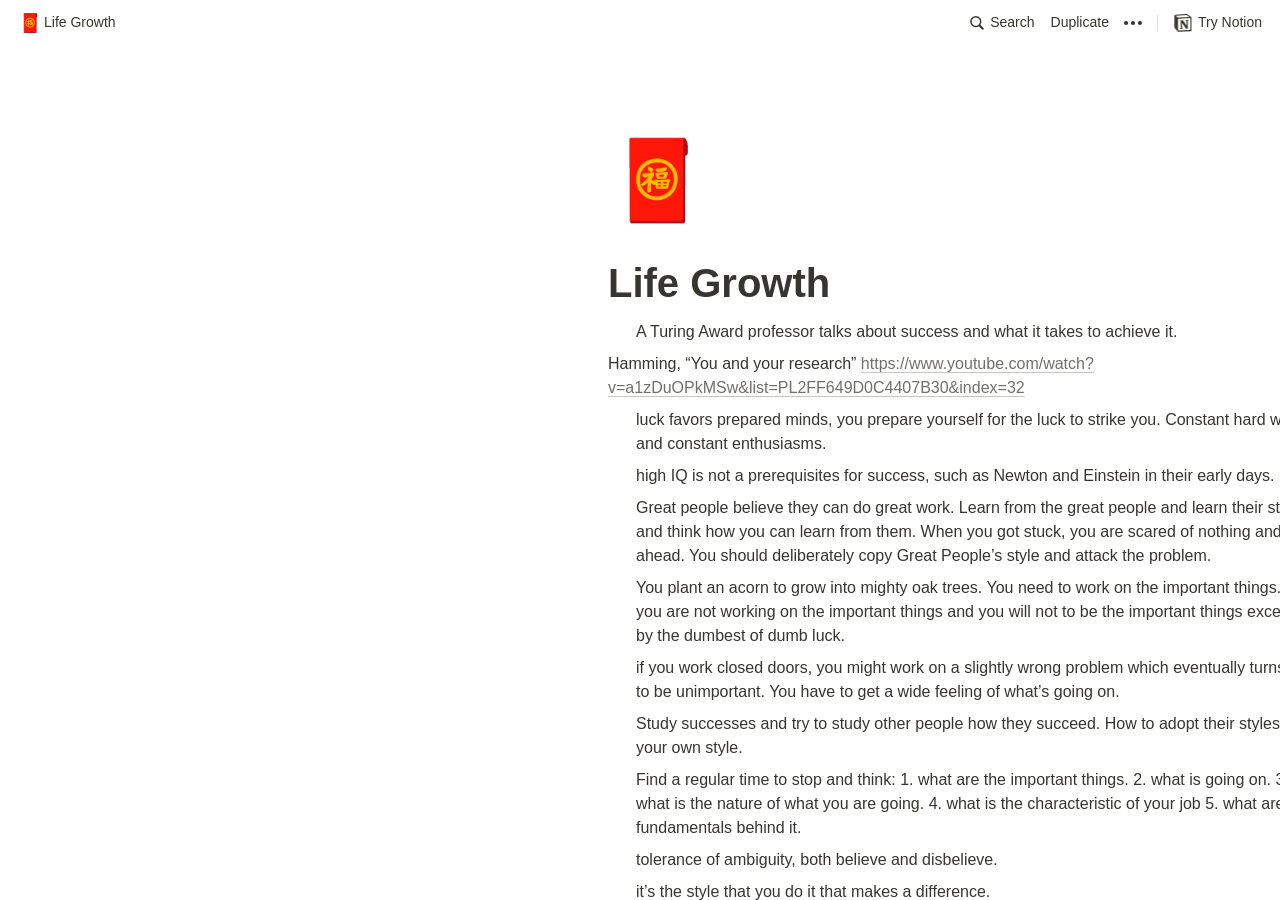
==== commit 44c4422a: "publish: update url generated from commit f8e913518e973d8715d16f73fc13cd7a3033c3f1" ====
--- a/life-growth.html
+++ b/life-growth.html
@@ -1,18 +1 @@
-<html class="notion-html"><head lang="en"><meta charset="utf-8"/><meta content="width=device-width,height=device-height,initial-scale=1,maximum-scale=1,user-scalable=no,viewport-fit=cover" name="viewport"/><title>Life Growth</title><meta content="en_US" property="og:locale"/><link href="[data-uri]" rel="shortcut icon" type="image/x-icon"/><link href="/images/logo-ios.png" rel="apple-touch-icon"/><meta content="yes" name="apple-mobile-web-app-capable"/><meta content="telephone=no" name="format-detection"/><meta content="no" name="msapplication-tap-highlight"/><link href="e218a1aef6df86309cb95b61e446888efa3b0379.css" media="print" rel="stylesheet"/><link href="e1d809d762eeca23edf0cb31bb17bf3c703085f5.css" rel="stylesheet"/><link href="0c5477efa39a41862b5040e25ddc9bce5f537d3a.css" rel="stylesheet"/></head><body class="notion-body"><style>body{background:#fff}body.dark{background:#191919}@keyframes startup-shimmer-animation{0%{transform:translateX(-100%) translateZ(0)}100%{transform:translateX(100%) translateZ(0)}}@keyframes startup-shimmer-fade-in{0%{opacity:0}100%{opacity:1}}@keyframes startup-spinner-rotate{0%{transform:rotate(0) translateZ(0)}100%{transform:rotate(360deg) translateZ(0)}}#initial-loading-spinner{position:fixed;height:100vh;width:100vw;z-index:-1;display:none;align-items:center;justify-content:center;opacity:.5}#initial-loading-spinner svg{height:24px;width:24px;animation:startup-spinner-rotate 1s linear infinite;transform-origin:center center;pointer-events:none}#skeleton{background:#fff;position:fixed;height:100vh;width:100vw;z-index:-1;display:none;overflow:hidden}#initial-loading-spinner.show,#skeleton.show{display:flex}body.dark #skeleton{background:#191919}.notion-front-page #skeleton,.notion-mobile #skeleton{display:none}#skeleton-sidebar{background-color:#fbfbfa;box-shadow:inset -1px 0 0 0 rgba(0,0,0,.025);display:flex;width:240px;flex-direction:column;padding:12px 14px;overflow:hidden}body.dark #skeleton-sidebar{background-color:#202020;box-shadow:inset -1px 0 0 0 rgba(255,255,255,.05)}#skeleton.isElectron #skeleton-sidebar{padding-top:46px}#skeleton .row{display:flex;margin-bottom:8px;align-items:center}#skeleton .row.fadein{animation:1s ease-in 0s 1 normal both running startup-shimmer-fade-in}#skeleton .chevron{width:12px;height:12px;display:block;margin-right:4px;fill:rgba(227,226,224,.5)}body.dark #skeleton .chevron{fill:#2f2f2f}.startup-shimmer{background:rgba(227,226,224,.5);overflow:hidden;position:relative}body.dark .startup-shimmer{background:#2f2f2f}.startup-shimmer::before{content:"";position:absolute;height:100%;width:100%;z-index:1;animation:1s linear infinite startup-shimmer-animation;background:linear-gradient(90deg,transparent 0,rgba(255,255,255,.4) 50%,transparent 100%)}body.dark .startup-shimmer::before{background:linear-gradient(90deg,transparent 0,rgba(86,86,86,.4) 50%,transparent 100%)}#skeleton .icon{width:20px;height:20px;border-radius:4px}#skeleton .text{height:10px;border-radius:10px}#skeleton .draggable{-webkit-app-region:drag;position:absolute;top:0;left:0;width:100%;height:36px;display:none}#skeleton.isElectron .draggable{display:block}</style><style id="scroll-properties">
-			::-webkit-scrollbar {
-				width: 10px;
-				height: 10px;
-			}
-			::-webkit-scrollbar {
-				background: transparent;
-			}
-			::-webkit-scrollbar-track {
-				background: #EDECE9;
-			}
-			::-webkit-scrollbar-thumb {
-				background:#D3D1CB;
-			}
-			::-webkit-scrollbar-thumb:hover {
-				background:#AEACA6;
-			}
-		</style><div id="notion-app"><div class="notion-app-inner notion-light-theme" style='color: rgb(55, 53, 47); fill: currentcolor; line-height: 1.5; font-family: ui-sans-serif, -apple-system, BlinkMacSystemFont, "Segoe UI", Helvetica, "Apple Color Emoji", Arial, sans-serif, "Segoe UI Emoji", "Segoe UI Symbol"; -webkit-font-smoothing: auto; background-color: white;'><div style="height: 100%;"><div class="notion-cursor-listener" style="width: 100vw; height: 100%; position: relative; display: flex; flex: 1 1 0%; background: white; cursor: text;"><div class="" style="display: flex; flex-direction: column; width: 100%; overflow: hidden;"><header style="max-width: 100vw; z-index: 100; background: white; user-select: none;"><div class="notion-topbar" style="width: 100%; max-width: 100vw; height: 45px; opacity: 1; transition: opacity 700ms ease 0s, color 700ms ease 0s; position: relative;"><div style="display: flex; justify-content: space-between; align-items: center; overflow: hidden; height: 100%; padding-left: 12px; padding-right: 10px;"><div class="notranslate shadow-cursor-breadcrumb" style="display: flex; align-items: center; line-height: 1.2; font-size: 14px; height: 100%; flex-grow: 0; margin-right: 8px; min-width: 0px;"><div role="button" style="user-select: none; transition: background 20ms ease-in 0s; cursor: pointer; display: inline-flex; align-items: center; flex-shrink: 1; white-space: nowrap; height: 24px; border-radius: 4px; font-size: 14px; line-height: 1.2; min-width: 0px; padding-left: 6px; padding-right: 6px; color: rgb(55, 53, 47);" tabindex="0"><div class="notion-record-icon notranslate" style="display: flex; align-items: center; justify-content: center; height: 20px; width: 20px; border-radius: 0.25em; flex-shrink: 0; margin-right: 6px;"><div style="display: flex; align-items: center; justify-content: center; height: 20px; width: 20px;"><div style="height: 18px; width: 18px; font-size: 18px; line-height: 1; margin-left: 0px; color: black;"><span aria-label="🧧" role="img" style='font-family: "Apple Color Emoji", "Segoe UI Emoji", NotoColorEmoji, "Noto Color Emoji", "Segoe UI Symbol", "Android Emoji", EmojiSymbols; line-height: 1em; white-space: nowrap;'>🧧</span></div></div></div><div class="notranslate" style="white-space: nowrap; overflow: hidden; text-overflow: ellipsis; max-width: 240px;">Life Growth</div></div></div><div style="flex-grow: 1; flex-shrink: 1;"></div><div role="button" style="user-select: none; transition: background 20ms ease-in 0s; cursor: pointer; display: inline-flex; align-items: center; flex-shrink: 0; white-space: nowrap; height: 28px; border-radius: 4px; font-size: 14px; line-height: 1.2; min-width: 0px; padding-left: 8px; padding-right: 8px; color: rgb(55, 53, 47);" tabindex="0"><svg class="search" style="width: 14px; height: 14px; display: block; fill: inherit; flex-shrink: 0; backface-visibility: hidden; margin-right: 6px;" viewBox="0 0 16 16"><path d="M.281 6.438c0-.875.164-1.696.492-2.461a6.484 6.484 0 011.375-2.032A6.237 6.237 0 016.64.078 6.2 6.2 0 019.11.57c.77.328 1.447.787 2.03 1.375a6.374 6.374 0 011.368 2.032c.333.765.5 1.586.5 2.46 0 .688-.107 1.342-.32 1.961a6.28 6.28 0 01-.868 1.696l3.563 3.578c.11.104.19.226.242.367.057.14.086.29.086.445 0 .22-.05.417-.149.594a1.122 1.122 0 01-1 .57c-.156 0-.307-.028-.453-.086a1.058 1.058 0 01-.382-.25l-3.586-3.585c-.5.333-1.047.596-1.641.789a6.089 6.089 0 01-1.86.28 6.237 6.237 0 01-2.468-.491 6.4 6.4 0 01-2.024-1.367A6.509 6.509 0 01.773 8.913a6.256 6.256 0 01-.492-2.476zm1.664 0c0 .65.12 1.26.36 1.828a4.775 4.775 0 001.015 1.5c.433.427.933.763 1.5 1.007a4.548 4.548 0 001.82.368c.652 0 1.261-.123 1.829-.368a4.747 4.747 0 002.508-2.507 4.567 4.567 0 00.367-1.829c0-.645-.123-1.252-.367-1.82a4.776 4.776 0 00-1.016-1.5A4.578 4.578 0 008.469 2.11a4.567 4.567 0 00-1.828-.367c-.646 0-1.253.123-1.82.367a4.667 4.667 0 00-1.5 1.008c-.433.432-.772.932-1.016 1.5a4.633 4.633 0 00-.36 1.82z"></path></svg>Search</div><div role="button" style="user-select: none; transition: background 20ms ease-in 0s; cursor: pointer; display: inline-flex; align-items: center; flex-shrink: 0; white-space: nowrap; height: 28px; border-radius: 4px; font-size: 14px; line-height: 1.2; min-width: 0px; padding-left: 8px; padding-right: 8px; color: rgb(55, 53, 47);" tabindex="0">Duplicate</div><div aria-label="More actions" role="button" style="user-select: none; transition: background 20ms ease-in 0s; cursor: pointer; display: flex; align-items: center; justify-content: center; width: 32px; height: 28px; border-radius: 3px;" tabindex="0"><svg class="dots" style="width: 18px; height: 18px; display: block; fill: inherit; flex-shrink: 0; backface-visibility: hidden;" viewBox="0 0 13 3"><g><path d="M3,1.5A1.5,1.5,0,1,1,1.5,0,1.5,1.5,0,0,1,3,1.5Z"></path><path d="M8,1.5A1.5,1.5,0,1,1,6.5,0,1.5,1.5,0,0,1,8,1.5Z"></path><path d="M13,1.5A1.5,1.5,0,1,1,11.5,0,1.5,1.5,0,0,1,13,1.5Z"></path></g></svg></div><div style="flex: 0 0 auto; width: 1px; height: 16px; margin-left: 8px; margin-right: 8px; background: rgba(55, 53, 47, 0.16);"></div><div role="button" style="user-select: none; transition: background 20ms ease-in 0s; cursor: pointer; display: inline-flex; align-items: center; flex-shrink: 0; white-space: nowrap; height: 28px; border-radius: 4px; font-size: 14px; line-height: 1.2; min-width: 0px; padding-left: 8px; padding-right: 8px; color: rgb(55, 53, 47);" tabindex="0"><svg class="notionLogo" style="width: 18px; height: 18px; display: block; fill: inherit; flex-shrink: 0; backface-visibility: hidden; margin-right: 6px;" viewBox="0 0 120 126"><path d="M 20.6927 21.9315C 24.5836 25.0924 26.0432 24.8512 33.3492 24.3638L 102.228 20.2279C 103.689 20.2279 102.474 18.7705 101.987 18.5283L 90.5477 10.2586C 88.3558 8.55699 85.4356 6.60818 79.8387 7.09563L 13.1433 11.9602C 10.711 12.2014 10.2251 13.4175 11.1939 14.3924L 20.6927 21.9315ZM 24.8281 37.9835L 24.8281 110.456C 24.8281 114.351 26.7745 115.808 31.1553 115.567L 106.853 111.187C 111.236 110.946 111.724 108.267 111.724 105.103L 111.724 33.1169C 111.724 29.958 110.509 28.2544 107.826 28.4976L 28.721 33.1169C 25.8018 33.3622 24.8281 34.8225 24.8281 37.9835ZM 99.5567 41.8711C 100.042 44.0622 99.5567 46.2512 97.3618 46.4974L 93.7143 47.2241L 93.7143 100.728C 90.5477 102.43 87.6275 103.403 85.1942 103.403C 81.2983 103.403 80.3226 102.186 77.4044 98.54L 53.5471 61.087L 53.5471 97.3239L 61.0964 99.0275C 61.0964 99.0275 61.0964 103.403 55.0057 103.403L 38.2148 104.377C 37.727 103.403 38.2148 100.973 39.9179 100.486L 44.2996 99.2717L 44.2996 51.36L 38.2158 50.8725C 37.728 48.6815 38.9431 45.5225 42.3532 45.2773L 60.3661 44.0631L 85.1942 82.0036L 85.1942 48.4402L 78.864 47.7136C 78.3781 45.0351 80.3226 43.0902 82.7569 42.849L 99.5567 41.8711ZM 7.5434 5.39404L 76.9175 0.285276C 85.4366 -0.445402 87.6285 0.0440428 92.983 3.93368L 115.128 19.4982C 118.782 22.1747 120 22.9034 120 25.8211L 120 111.187C 120 116.537 118.051 119.701 111.237 120.185L 30.6734 125.05C 25.5584 125.294 23.124 124.565 20.4453 121.158L 4.13735 99.9994C 1.21516 96.1048 0 93.191 0 89.7819L 0 13.903C 0 9.5279 1.94945 5.8785 7.5434 5.39404Z"></path></svg>Try Notion</div></div></div><div style="width: calc(100% - 0px); user-select: none;"></div></header><main class="notion-frame" style="flex-grow: 0; flex-shrink: 1; display: flex; flex-direction: column; background: white; z-index: 1; height: calc(100vh - 45px); max-height: 100%; position: relative; width: 1920px;"><div class="notion-scroller vertical" style="display: flex; flex-direction: column; z-index: 1; flex-grow: 1; position: relative; align-items: center; margin-right: 0px; margin-bottom: 0px; overflow: hidden auto;"><div style="position: absolute; top: 0px; left: 0px;"><div></div></div><div class="whenContentEditable" data-content-editable-root="true" style="caret-color: rgb(55, 53, 47); width: 100%; display: flex; flex-direction: column; position: relative; align-items: center; flex-grow: 1; --whenContentEditable--WebkitUserModify: read-write-plaintext-only;"><span style="height: 1px; width: 1px;"></span><div class="pseudoSelection" contenteditable="false" data-content-editable-void="true" style="user-select: none; --pseudoSelection--background: transparent; width: 100%; display: flex; flex-direction: column; align-items: center; flex-shrink: 0; flex-grow: 0; z-index: 2;"></div><div style="width: 100%; display: flex; justify-content: center; z-index: 3; flex-shrink: 0;"><div style="max-width: 100%; min-width: 0px; width: 900px;"><div style="width: 100%; display: flex; flex-direction: column; align-items: center; flex-shrink: 0; flex-grow: 0;"><div style="max-width: 100%; padding-left: calc(96px + env(safe-area-inset-left)); width: 100%;"><div class="pseudoSelection" contenteditable="false" data-content-editable-void="true" style="user-select: none; --pseudoSelection--background: transparent; pointer-events: none;"><div class="notion-record-icon notranslate" style="display: flex; align-items: center; justify-content: center; height: 78px; width: 78px; border-radius: 0.25em; flex-shrink: 0; position: relative; z-index: 1; margin-left: 3px; margin-bottom: 0px; margin-top: 96px; pointer-events: auto;"><div aria-label="🧧 Page icon" role="img" style="display: flex; align-items: center; justify-content: center; height: 78px; width: 78px;"><div style="height: 78px; width: 78px; font-size: 78px; line-height: 1; margin-left: 0px; color: black;"><span aria-label="🧧" role="img" style='font-family: "Apple Color Emoji", "Segoe UI Emoji", NotoColorEmoji, "Noto Color Emoji", "Segoe UI Symbol", "Android Emoji", EmojiSymbols; line-height: 1em; white-space: nowrap;'>🧧</span></div></div></div><div class="notion-page-controls" style='display: flex; justify-content: flex-start; flex-wrap: wrap; margin-top: 8px; margin-bottom: 4px; margin-left: -1px; color: rgba(55, 53, 47, 0.5); font-family: ui-sans-serif, -apple-system, BlinkMacSystemFont, "Segoe UI", Helvetica, "Apple Color Emoji", Arial, sans-serif, "Segoe UI Emoji", "Segoe UI Symbol"; height: 24px; pointer-events: auto;'></div></div><div style="padding-right: calc(96px + env(safe-area-inset-right));"><div><div class="notion-selectable notion-page-block" data-block-id="88c1ab90-d209-46f7-b135-84705120a8cf" style='color: rgb(55, 53, 47); font-weight: 700; line-height: 1.2; font-size: 40px; font-family: ui-sans-serif, -apple-system, BlinkMacSystemFont, "Segoe UI", Helvetica, "Apple Color Emoji", Arial, sans-serif, "Segoe UI Emoji", "Segoe UI Symbol"; cursor: text; display: flex; align-items: center;'><h1 contenteditable="false" data-content-editable-leaf="true" placeholder="Untitled" spellcheck="true" style="max-width: 100%; width: 100%; white-space: pre-wrap; word-break: break-word; caret-color: rgb(55, 53, 47); padding: 3px 2px; font-size: 1em; font-weight: inherit; margin: 0px;">Life Growth</h1></div><div style="margin-left: 4px;"></div></div></div></div></div><div style="width: 100%; display: flex; flex-direction: column; align-items: center; flex-shrink: 0; flex-grow: 0;"><div contenteditable="false" data-content-editable-void="true" style="padding-left: calc(96px + env(safe-area-inset-left)); padding-right: calc(96px + env(safe-area-inset-right)); max-width: 100%; width: 100%;"></div></div></div></div><div style="display: flex; width: 100%; justify-content: center; padding-top: 5px;"><div style="max-width: 100%; min-width: 0px; width: 900px;"><div class="notion-page-content" style="flex-shrink: 0; flex-grow: 1; max-width: 100%; display: flex; align-items: flex-start; flex-direction: column; font-size: 16px; line-height: 1.5; width: 100%; z-index: 4; padding-bottom: 30vh; padding-left: calc(96px + env(safe-area-inset-left)); padding-right: calc(96px + env(safe-area-inset-right));"><div class="notion-selectable notion-numbered_list-block" data-block-id="8d4e913b-eaac-4887-97a9-c5d6b2380139" style="width: 100%; max-width: 1718px; margin-top: 2px; margin-bottom: 1px;"><div style="display: flex; align-items: flex-start; width: 100%; padding-left: 2px; color: inherit; fill: inherit;"><div class="pseudoSelection" contenteditable="false" data-content-editable-void="true" data-text-edit-side="start" style="user-select: none; --pseudoSelection--background: transparent; margin-right: 2px; width: unset; display: flex; align-items: center; justify-content: center; flex-grow: 0; flex-shrink: 0; min-height: calc(1.5em + 3px + 3px);"><span class="pseudoBefore" style='--pseudoBefore--content: "1."; text-align: center; white-space: nowrap; width: 24px;'></span></div><div style="flex: 1 1 0px; min-width: 1px; display: flex; flex-direction: column;"><div style="display: flex;"><div contenteditable="false" data-content-editable-leaf="true" placeholder="List" spellcheck="true" style="max-width: 100%; width: 100%; white-space: pre-wrap; word-break: break-word; caret-color: rgb(55, 53, 47); padding: 3px 2px; text-align: left;">A Turing Award professor talks about success and what it takes to achieve it.</div></div></div></div></div><div class="notion-selectable notion-text-block" data-block-id="af13cc50-71ea-45c1-9018-cb6d0fdfad6f" style="width: 100%; max-width: 1718px; margin-top: 1px; margin-bottom: 1px;"><div style="color: inherit; fill: inherit;"><div style="display: flex;"><div contenteditable="false" data-content-editable-leaf="true" placeholder=" " spellcheck="true" style="max-width: 100%; width: 100%; white-space: pre-wrap; word-break: break-word; caret-color: rgb(55, 53, 47); padding: 3px 2px;">Hamming, “You and your research” <a class="notion-link-token notion-focusable-token notion-enable-hover" data-token-index="1" href="https://www.youtube.com/watch?v=a1zDuOPkMSw&amp;list=PL2FF649D0C4407B30&amp;index=32" rel="noopener noreferrer" style="cursor:pointer;color:inherit;word-wrap:break-word;text-decoration:inherit" tabindex="0"><span class="link-annotation-af13cc50-71ea-45c1-9018-cb6d0fdfad6f-1686711237" style="border-bottom:0.05em solid;border-color:rgba(55,53,47,0.4);opacity:0.7">https://www.youtube.com/watch?v=a1zDuOPkMSw&amp;list=PL2FF649D0C4407B30&amp;index=32</span></a></div></div></div></div><div class="notion-selectable notion-bulleted_list-block" data-block-id="dc485502-e919-4135-a70f-1f3ff1e77566" style="width: 100%; max-width: 1718px; margin-top: 1px; margin-bottom: 1px;"><div style="display: flex; align-items: flex-start; width: 100%; padding-left: 2px; color: inherit; fill: inherit;"><div class="pseudoSelection" contenteditable="false" data-content-editable-void="true" data-text-edit-side="start" style="user-select: none; --pseudoSelection--background: transparent; margin-right: 2px; width: 24px; display: flex; align-items: center; justify-content: center; flex-grow: 0; flex-shrink: 0; min-height: calc(1.5em + 3px + 3px);"><div class="pseudoBefore" style='font-size: 1.5em; line-height: 1; margin-bottom: 0px; --pseudoBefore--fontFamily: Arial; --pseudoBefore--content: "•";'></div></div><div style="flex: 1 1 0px; min-width: 1px; display: flex; flex-direction: column;"><div style="display: flex;"><div contenteditable="false" data-content-editable-leaf="true" placeholder="List" spellcheck="true" style="max-width: 100%; width: 100%; white-space: pre-wrap; word-break: break-word; caret-color: rgb(55, 53, 47); padding: 3px 2px; text-align: left;">luck favors prepared minds, you prepare yourself for the luck to strike you. Constant hard work and constant enthusiasms. </div></div></div></div></div><div class="notion-selectable notion-bulleted_list-block" data-block-id="c3c68117-0ffe-449f-852d-8055e338b15e" style="width: 100%; max-width: 1718px; margin-top: 1px; margin-bottom: 1px;"><div style="display: flex; align-items: flex-start; width: 100%; padding-left: 2px; color: inherit; fill: inherit;"><div class="pseudoSelection" contenteditable="false" data-content-editable-void="true" data-text-edit-side="start" style="user-select: none; --pseudoSelection--background: transparent; margin-right: 2px; width: 24px; display: flex; align-items: center; justify-content: center; flex-grow: 0; flex-shrink: 0; min-height: calc(1.5em + 3px + 3px);"><div class="pseudoBefore" style='font-size: 1.5em; line-height: 1; margin-bottom: 0px; --pseudoBefore--fontFamily: Arial; --pseudoBefore--content: "•";'></div></div><div style="flex: 1 1 0px; min-width: 1px; display: flex; flex-direction: column;"><div style="display: flex;"><div contenteditable="false" data-content-editable-leaf="true" placeholder="List" spellcheck="true" style="max-width: 100%; width: 100%; white-space: pre-wrap; word-break: break-word; caret-color: rgb(55, 53, 47); padding: 3px 2px; text-align: left;">high IQ is not a prerequisites for success, such as Newton and Einstein in their early days.</div></div></div></div></div><div class="notion-selectable notion-bulleted_list-block" data-block-id="f50f7a73-6e1f-4137-86f5-66a083ce6123" style="width: 100%; max-width: 1718px; margin-top: 1px; margin-bottom: 1px;"><div style="display: flex; align-items: flex-start; width: 100%; padding-left: 2px; color: inherit; fill: inherit;"><div class="pseudoSelection" contenteditable="false" data-content-editable-void="true" data-text-edit-side="start" style="user-select: none; --pseudoSelection--background: transparent; margin-right: 2px; width: 24px; display: flex; align-items: center; justify-content: center; flex-grow: 0; flex-shrink: 0; min-height: calc(1.5em + 3px + 3px);"><div class="pseudoBefore" style='font-size: 1.5em; line-height: 1; margin-bottom: 0px; --pseudoBefore--fontFamily: Arial; --pseudoBefore--content: "•";'></div></div><div style="flex: 1 1 0px; min-width: 1px; display: flex; flex-direction: column;"><div style="display: flex;"><div contenteditable="false" data-content-editable-leaf="true" placeholder="List" spellcheck="true" style="max-width: 100%; width: 100%; white-space: pre-wrap; word-break: break-word; caret-color: rgb(55, 53, 47); padding: 3px 2px; text-align: left;">Great people believe they can do great work. Learn from the great people and learn their style and think how you can learn from them. When you got stuck, you are scared of nothing and go ahead. You should deliberately copy Great People’s style and attack the problem. </div></div></div></div></div><div class="notion-selectable notion-bulleted_list-block" data-block-id="390634af-c8c5-4023-96c5-111948daa6ad" style="width: 100%; max-width: 1718px; margin-top: 1px; margin-bottom: 1px;"><div style="display: flex; align-items: flex-start; width: 100%; padding-left: 2px; color: inherit; fill: inherit;"><div class="pseudoSelection" contenteditable="false" data-content-editable-void="true" data-text-edit-side="start" style="user-select: none; --pseudoSelection--background: transparent; margin-right: 2px; width: 24px; display: flex; align-items: center; justify-content: center; flex-grow: 0; flex-shrink: 0; min-height: calc(1.5em + 3px + 3px);"><div class="pseudoBefore" style='font-size: 1.5em; line-height: 1; margin-bottom: 0px; --pseudoBefore--fontFamily: Arial; --pseudoBefore--content: "•";'></div></div><div style="flex: 1 1 0px; min-width: 1px; display: flex; flex-direction: column;"><div style="display: flex;"><div contenteditable="false" data-content-editable-leaf="true" placeholder="List" spellcheck="true" style="max-width: 100%; width: 100%; white-space: pre-wrap; word-break: break-word; caret-color: rgb(55, 53, 47); padding: 3px 2px; text-align: left;">You plant an acorn to grow into mighty oak trees. You need to work on the important things. If you are not working on the important things and you will not to be the important things except by the dumbest of dumb luck. </div></div></div></div></div><div class="notion-selectable notion-bulleted_list-block" data-block-id="e9d5b5f1-074b-486a-a01b-c3bee4beca8e" style="width: 100%; max-width: 1718px; margin-top: 1px; margin-bottom: 1px;"><div style="display: flex; align-items: flex-start; width: 100%; padding-left: 2px; color: inherit; fill: inherit;"><div class="pseudoSelection" contenteditable="false" data-content-editable-void="true" data-text-edit-side="start" style="user-select: none; --pseudoSelection--background: transparent; margin-right: 2px; width: 24px; display: flex; align-items: center; justify-content: center; flex-grow: 0; flex-shrink: 0; min-height: calc(1.5em + 3px + 3px);"><div class="pseudoBefore" style='font-size: 1.5em; line-height: 1; margin-bottom: 0px; --pseudoBefore--fontFamily: Arial; --pseudoBefore--content: "•";'></div></div><div style="flex: 1 1 0px; min-width: 1px; display: flex; flex-direction: column;"><div style="display: flex;"><div contenteditable="false" data-content-editable-leaf="true" placeholder="List" spellcheck="true" style="max-width: 100%; width: 100%; white-space: pre-wrap; word-break: break-word; caret-color: rgb(55, 53, 47); padding: 3px 2px; text-align: left;">if you work closed doors, you might work on a slightly wrong problem which eventually turns out to be unimportant. You have to get a wide feeling of what’s going on. </div></div></div></div></div><div class="notion-selectable notion-bulleted_list-block" data-block-id="1dbc95f3-f79e-4992-88ab-61ed48c737cf" style="width: 100%; max-width: 1718px; margin-top: 1px; margin-bottom: 1px;"><div style="display: flex; align-items: flex-start; width: 100%; padding-left: 2px; color: inherit; fill: inherit;"><div class="pseudoSelection" contenteditable="false" data-content-editable-void="true" data-text-edit-side="start" style="user-select: none; --pseudoSelection--background: transparent; margin-right: 2px; width: 24px; display: flex; align-items: center; justify-content: center; flex-grow: 0; flex-shrink: 0; min-height: calc(1.5em + 3px + 3px);"><div class="pseudoBefore" style='font-size: 1.5em; line-height: 1; margin-bottom: 0px; --pseudoBefore--fontFamily: Arial; --pseudoBefore--content: "•";'></div></div><div style="flex: 1 1 0px; min-width: 1px; display: flex; flex-direction: column;"><div style="display: flex;"><div contenteditable="false" data-content-editable-leaf="true" placeholder="List" spellcheck="true" style="max-width: 100%; width: 100%; white-space: pre-wrap; word-break: break-word; caret-color: rgb(55, 53, 47); padding: 3px 2px; text-align: left;">Study successes and try to study other people how they succeed. How to adopt their styles into your own style.</div></div></div></div></div><div class="notion-selectable notion-bulleted_list-block" data-block-id="634a66e0-b250-4af5-9a32-527b0cf09a82" style="width: 100%; max-width: 1718px; margin-top: 1px; margin-bottom: 1px;"><div style="display: flex; align-items: flex-start; width: 100%; padding-left: 2px; color: inherit; fill: inherit;"><div class="pseudoSelection" contenteditable="false" data-content-editable-void="true" data-text-edit-side="start" style="user-select: none; --pseudoSelection--background: transparent; margin-right: 2px; width: 24px; display: flex; align-items: center; justify-content: center; flex-grow: 0; flex-shrink: 0; min-height: calc(1.5em + 3px + 3px);"><div class="pseudoBefore" style='font-size: 1.5em; line-height: 1; margin-bottom: 0px; --pseudoBefore--fontFamily: Arial; --pseudoBefore--content: "•";'></div></div><div style="flex: 1 1 0px; min-width: 1px; display: flex; flex-direction: column;"><div style="display: flex;"><div contenteditable="false" data-content-editable-leaf="true" placeholder="List" spellcheck="true" style="max-width: 100%; width: 100%; white-space: pre-wrap; word-break: break-word; caret-color: rgb(55, 53, 47); padding: 3px 2px; text-align: left;">Find a regular time to stop and think: 1. what are the important things. 2. what is going on. 3. what is the nature of what you are going. 4. what is the characteristic of your job 5. what are the fundamentals behind it.</div></div></div></div></div><div class="notion-selectable notion-bulleted_list-block" data-block-id="5acfddcf-1342-4fb0-a812-5491ecd46085" style="width: 100%; max-width: 1718px; margin-top: 1px; margin-bottom: 1px;"><div style="display: flex; align-items: flex-start; width: 100%; padding-left: 2px; color: inherit; fill: inherit;"><div class="pseudoSelection" contenteditable="false" data-content-editable-void="true" data-text-edit-side="start" style="user-select: none; --pseudoSelection--background: transparent; margin-right: 2px; width: 24px; display: flex; align-items: center; justify-content: center; flex-grow: 0; flex-shrink: 0; min-height: calc(1.5em + 3px + 3px);"><div class="pseudoBefore" style='font-size: 1.5em; line-height: 1; margin-bottom: 0px; --pseudoBefore--fontFamily: Arial; --pseudoBefore--content: "•";'></div></div><div style="flex: 1 1 0px; min-width: 1px; display: flex; flex-direction: column;"><div style="display: flex;"><div contenteditable="false" data-content-editable-leaf="true" placeholder="List" spellcheck="true" style="max-width: 100%; width: 100%; white-space: pre-wrap; word-break: break-word; caret-color: rgb(55, 53, 47); padding: 3px 2px; text-align: left;">tolerance of ambiguity, both believe and disbelieve. </div></div></div></div></div><div class="notion-selectable notion-bulleted_list-block" data-block-id="98b1828d-a4e2-46bc-aeca-861bb32d8dc3" style="width: 100%; max-width: 1718px; margin-top: 1px; margin-bottom: 1px;"><div style="display: flex; align-items: flex-start; width: 100%; padding-left: 2px; color: inherit; fill: inherit;"><div class="pseudoSelection" contenteditable="false" data-content-editable-void="true" data-text-edit-side="start" style="user-select: none; --pseudoSelection--background: transparent; margin-right: 2px; width: 24px; display: flex; align-items: center; justify-content: center; flex-grow: 0; flex-shrink: 0; min-height: calc(1.5em + 3px + 3px);"><div class="pseudoBefore" style='font-size: 1.5em; line-height: 1; margin-bottom: 0px; --pseudoBefore--fontFamily: Arial; --pseudoBefore--content: "•";'></div></div><div style="flex: 1 1 0px; min-width: 1px; display: flex; flex-direction: column;"><div style="display: flex;"><div contenteditable="false" data-content-editable-leaf="true" placeholder="List" spellcheck="true" style="max-width: 100%; width: 100%; white-space: pre-wrap; word-break: break-word; caret-color: rgb(55, 53, 47); padding: 3px 2px; text-align: left;">it’s the style that you do it that makes a difference.</div></div></div></div></div><div class="notion-selectable notion-bulleted_list-block" data-block-id="ff3d3efe-c08b-4dff-a9e4-493cce373950" style="width: 100%; max-width: 1718px; margin-top: 1px; margin-bottom: 1px;"><div style="display: flex; align-items: flex-start; width: 100%; padding-left: 2px; color: inherit; fill: inherit;"><div class="pseudoSelection" contenteditable="false" data-content-editable-void="true" data-text-edit-side="start" style="user-select: none; --pseudoSelection--background: transparent; margin-right: 2px; width: 24px; display: flex; align-items: center; justify-content: center; flex-grow: 0; flex-shrink: 0; min-height: calc(1.5em + 3px + 3px);"><div class="pseudoBefore" style='font-size: 1.5em; line-height: 1; margin-bottom: 0px; --pseudoBefore--fontFamily: Arial; --pseudoBefore--content: "•";'></div></div><div style="flex: 1 1 0px; min-width: 1px; display: flex; flex-direction: column;"><div style="display: flex;"><div contenteditable="false" data-content-editable-leaf="true" placeholder="List" spellcheck="true" style="max-width: 100%; width: 100%; white-space: pre-wrap; word-break: break-word; caret-color: rgb(55, 53, 47); padding: 3px 2px; text-align: left;">communicate orally, written and in casual way. Listen to others successful styles.</div></div></div></div></div><div class="notion-selectable notion-bulleted_list-block" data-block-id="3dcc06b1-5276-40bb-b151-8a42efb0e323" style="width: 100%; max-width: 1718px; margin-top: 1px; margin-bottom: 1px;"><div style="display: flex; align-items: flex-start; width: 100%; padding-left: 2px; color: inherit; fill: inherit;"><div class="pseudoSelection" contenteditable="false" data-content-editable-void="true" data-text-edit-side="start" style="user-select: none; --pseudoSelection--background: transparent; margin-right: 2px; width: 24px; display: flex; align-items: center; justify-content: center; flex-grow: 0; flex-shrink: 0; min-height: calc(1.5em + 3px + 3px);"><div class="pseudoBefore" style='font-size: 1.5em; line-height: 1; margin-bottom: 0px; --pseudoBefore--fontFamily: Arial; --pseudoBefore--content: "•";'></div></div><div style="flex: 1 1 0px; min-width: 1px; display: flex; flex-direction: column;"><div style="display: flex;"><div contenteditable="false" data-content-editable-leaf="true" placeholder="List" spellcheck="true" style="max-width: 100%; width: 100%; white-space: pre-wrap; word-break: break-word; caret-color: rgb(55, 53, 47); padding: 3px 2px; text-align: left;">Change does not mean progress, but progress means change.</div></div></div></div></div><div class="notion-selectable notion-bulleted_list-block" data-block-id="e30d577b-ac22-4e22-85a0-21fa441265a7" style="width: 100%; max-width: 1718px; margin-top: 1px; margin-bottom: 1px;"><div style="display: flex; align-items: flex-start; width: 100%; padding-left: 2px; color: inherit; fill: inherit;"><div class="pseudoSelection" contenteditable="false" data-content-editable-void="true" data-text-edit-side="start" style="user-select: none; --pseudoSelection--background: transparent; margin-right: 2px; width: 24px; display: flex; align-items: center; justify-content: center; flex-grow: 0; flex-shrink: 0; min-height: calc(1.5em + 3px + 3px);"><div class="pseudoBefore" style='font-size: 1.5em; line-height: 1; margin-bottom: 0px; --pseudoBefore--fontFamily: Arial; --pseudoBefore--content: "•";'></div></div><div style="flex: 1 1 0px; min-width: 1px; display: flex; flex-direction: column;"><div style="display: flex;"><div contenteditable="false" data-content-editable-leaf="true" placeholder="List" spellcheck="true" style="max-width: 100%; width: 100%; white-space: pre-wrap; word-break: break-word; caret-color: rgb(55, 53, 47); padding: 3px 2px; text-align: left;">Great is defined by others, not yourself.</div></div></div></div></div><div class="notion-selectable notion-bulleted_list-block" data-block-id="fc24bb01-3f19-477e-85e5-720b8c71c248" style="width: 100%; max-width: 1718px; margin-top: 1px; margin-bottom: 1px;"><div style="display: flex; align-items: flex-start; width: 100%; padding-left: 2px; color: inherit; fill: inherit;"><div class="pseudoSelection" contenteditable="false" data-content-editable-void="true" data-text-edit-side="start" style="user-select: none; --pseudoSelection--background: transparent; margin-right: 2px; width: 24px; display: flex; align-items: center; justify-content: center; flex-grow: 0; flex-shrink: 0; min-height: calc(1.5em + 3px + 3px);"><div class="pseudoBefore" style='font-size: 1.5em; line-height: 1; margin-bottom: 0px; --pseudoBefore--fontFamily: Arial; --pseudoBefore--content: "•";'></div></div><div style="flex: 1 1 0px; min-width: 1px; display: flex; flex-direction: column;"><div style="display: flex;"><div contenteditable="false" data-content-editable-leaf="true" placeholder="List" spellcheck="true" style="max-width: 100%; width: 100%; white-space: pre-wrap; word-break: break-word; caret-color: rgb(55, 53, 47); padding: 3px 2px; text-align: left;">The unexamined life is not worth living. You only got 1 life to live. </div></div></div></div></div><div class="notion-selectable notion-text-block" data-block-id="bbc114ed-b322-448f-bc5f-65a4b4293c74" style="width: 100%; max-width: 1718px; margin-top: 1px; margin-bottom: 0px;"><div style="color: inherit; fill: inherit;"><div style="display: flex;"><div contenteditable="false" data-content-editable-leaf="true" placeholder=" " spellcheck="true" style="max-width: 100%; width: 100%; white-space: pre-wrap; word-break: break-word; caret-color: rgb(55, 53, 47); padding: 3px 2px; min-height: 1em; color: rgb(55, 53, 47); -webkit-text-fill-color: rgba(55, 53, 47, 0.5);"></div></div></div></div></div></div><div contenteditable="false" data-content-editable-void="true" style="width: 0px;"><div style="display: none; flex-shrink: 0; pointer-events: none; width: 0px; position: absolute; right: 192px; opacity: 0;"><div style="display: flex; flex-direction: column; padding: 5px 16px; width: 340px; flex-shrink: 0; height: 100%; position: relative; pointer-events: none; z-index: 1;"><div style="position: absolute; pointer-events: none; width: 100%; height: 100%; top: -5px; background: linear-gradient(white 0px, rgba(255, 255, 255, 0) 15px);"></div></div></div></div></div><span style="height: 1px; width: 1px;"></span></div><div class="notion-presence-container" style="position: absolute; top: 0px; left: 0px; z-index: 89;"><div></div></div></div></main></div><div aria-hidden="true" aria-label="Side Peek" class="notion-peek-renderer" role="region" style="position: fixed; top: 0px; right: 0px; bottom: 0px; width: 960px; z-index: 109; transform: translateX(960px) translateZ(0px);"></div></div></div></div></div><textarea aria-hidden="true" style="opacity: 0; pointer-events: none; position: fixed; left: 0px; top: 0px;" tabindex="-1"></textarea><script src="1172e9111a5fb396bcb8a05870b5eabf8abf221c.js" type="text/javascript"></script><div style="width: env(safe-area-inset-bottom);"></div></body></html>+<html class="notion-html"><head lang="en"><meta charset="utf-8"/><meta content="width=device-width,height=device-height,initial-scale=1,maximum-scale=1,user-scalable=no,viewport-fit=cover" name="viewport"/><title>Life Growth</title><meta content="en_US" property="og:locale"/><link href="[data-uri]" rel="shortcut icon" type="image/x-icon"/><link href="/images/logo-ios.png" rel="apple-touch-icon"/><meta content="yes" name="apple-mobile-web-app-capable"/><meta content="telephone=no" name="format-detection"/><meta content="no" name="msapplication-tap-highlight"/><link href="e218a1aef6df86309cb95b61e446888efa3b0379.css" media="print" rel="stylesheet"/><link href="None" rel="stylesheet"/><link href="0c5477efa39a41862b5040e25ddc9bce5f537d3a.css" rel="stylesheet"/></head><body class="notion-body"><style>body{background:#fff}body.dark{background:#191919}@keyframes startup-shimmer-animation{0%{transform:translateX(-100%) translateZ(0)}100%{transform:translateX(100%) translateZ(0)}}@keyframes startup-shimmer-fade-in{0%{opacity:0}100%{opacity:1}}@keyframes startup-spinner-rotate{0%{transform:rotate(0) translateZ(0)}100%{transform:rotate(360deg) translateZ(0)}}#initial-loading-spinner{position:fixed;height:100vh;width:100vw;z-index:-1;display:none;align-items:center;justify-content:center;opacity:.5}#initial-loading-spinner svg{height:24px;width:24px;animation:startup-spinner-rotate 1s linear infinite;transform-origin:center center;pointer-events:none}#skeleton{background:#fff;position:fixed;height:100vh;width:100vw;z-index:-1;display:none;overflow:hidden}#initial-loading-spinner.show,#skeleton.show{display:flex}body.dark #skeleton{background:#191919}.notion-front-page #skeleton,.notion-mobile #skeleton{display:none}#skeleton-sidebar{background-color:#fbfbfa;box-shadow:inset -1px 0 0 0 rgba(0,0,0,.025);display:flex;width:240px;flex-direction:column;padding:12px 14px;overflow:hidden}body.dark #skeleton-sidebar{background-color:#202020;box-shadow:inset -1px 0 0 0 rgba(255,255,255,.05)}#skeleton.isElectron #skeleton-sidebar{padding-top:46px}#skeleton .row{display:flex;margin-bottom:8px;align-items:center}#skeleton .row.fadein{animation:1s ease-in 0s 1 normal both running startup-shimmer-fade-in}#skeleton .chevron{width:12px;height:12px;display:block;margin-right:4px;fill:rgba(227,226,224,.5)}body.dark #skeleton .chevron{fill:#2f2f2f}.startup-shimmer{background:rgba(227,226,224,.5);overflow:hidden;position:relative}body.dark .startup-shimmer{background:#2f2f2f}.startup-shimmer::before{content:"";position:absolute;height:100%;width:100%;z-index:1;animation:1s linear infinite startup-shimmer-animation;background:linear-gradient(90deg,transparent 0,rgba(255,255,255,.4) 50%,transparent 100%)}body.dark .startup-shimmer::before{background:linear-gradient(90deg,transparent 0,rgba(86,86,86,.4) 50%,transparent 100%)}#skeleton .icon{width:20px;height:20px;border-radius:4px}#skeleton .text{height:10px;border-radius:10px}#skeleton .draggable{-webkit-app-region:drag;position:absolute;top:0;left:0;width:100%;height:36px;display:none}#skeleton.isElectron .draggable{display:block}</style><style id="scroll-properties"></style><div id="notion-app"><div class="notion-app-inner notion-light-theme" style='color: rgb(55, 53, 47); fill: currentcolor; line-height: 1.5; font-family: ui-sans-serif, -apple-system, BlinkMacSystemFont, "Segoe UI", Helvetica, "Apple Color Emoji", Arial, sans-serif, "Segoe UI Emoji", "Segoe UI Symbol"; -webkit-font-smoothing: auto; background-color: white;'><div style="height: 100%;"><div class="notion-cursor-listener" style="width: 100vw; height: 100%; position: relative; display: flex; flex: 1 1 0%; background: white; cursor: text;"><div class="" style="display: flex; flex-direction: column; width: 100%; overflow: hidden;"><header style="max-width: 100vw; z-index: 100; background: white; user-select: none;"><div class="notion-topbar" style="width: 100%; max-width: 100vw; height: 45px; opacity: 1; transition: opacity 700ms ease 0s, color 700ms ease 0s; position: relative;"><div style="display: flex; justify-content: space-between; align-items: center; overflow: hidden; height: 100%; padding-left: 12px; padding-right: 10px;"><div class="notranslate shadow-cursor-breadcrumb" style="display: flex; align-items: center; line-height: 1.2; font-size: 14px; height: 100%; flex-grow: 0; margin-right: 8px; min-width: 0px;"><div role="button" style="user-select: none; transition: background 20ms ease-in 0s; cursor: pointer; display: inline-flex; align-items: center; flex-shrink: 1; white-space: nowrap; height: 24px; border-radius: 4px; font-size: 14px; line-height: 1.2; min-width: 0px; padding-left: 6px; padding-right: 6px; color: rgb(55, 53, 47);" tabindex="0"><div class="notion-record-icon notranslate" style="display: flex; align-items: center; justify-content: center; height: 20px; width: 20px; border-radius: 0.25em; flex-shrink: 0; margin-right: 6px;"><div style="display: flex; align-items: center; justify-content: center; height: 20px; width: 20px;"><div style="height: 18px; width: 18px; font-size: 18px; line-height: 1; margin-left: 0px; color: black;"><span aria-label="🧧" role="img" style='font-family: "Apple Color Emoji", "Segoe UI Emoji", NotoColorEmoji, "Noto Color Emoji", "Segoe UI Symbol", "Android Emoji", EmojiSymbols; line-height: 1em; white-space: nowrap;'>🧧</span></div></div></div><div class="notranslate" style="white-space: nowrap; overflow: hidden; text-overflow: ellipsis; max-width: 240px;">Life Growth</div></div></div><div style="flex-grow: 1; flex-shrink: 1;"></div><div role="button" style="user-select: none; transition: background 20ms ease-in 0s; cursor: pointer; display: inline-flex; align-items: center; flex-shrink: 0; white-space: nowrap; height: 28px; border-radius: 4px; font-size: 14px; line-height: 1.2; min-width: 0px; padding-left: 8px; padding-right: 8px; color: rgb(55, 53, 47);" tabindex="0"><svg class="search" style="width: 14px; height: 14px; display: block; fill: inherit; flex-shrink: 0; backface-visibility: hidden; margin-right: 6px;" viewBox="0 0 16 16"><path d="M.281 6.438c0-.875.164-1.696.492-2.461a6.484 6.484 0 011.375-2.032A6.237 6.237 0 016.64.078 6.2 6.2 0 019.11.57c.77.328 1.447.787 2.03 1.375a6.374 6.374 0 011.368 2.032c.333.765.5 1.586.5 2.46 0 .688-.107 1.342-.32 1.961a6.28 6.28 0 01-.868 1.696l3.563 3.578c.11.104.19.226.242.367.057.14.086.29.086.445 0 .22-.05.417-.149.594a1.122 1.122 0 01-1 .57c-.156 0-.307-.028-.453-.086a1.058 1.058 0 01-.382-.25l-3.586-3.585c-.5.333-1.047.596-1.641.789a6.089 6.089 0 01-1.86.28 6.237 6.237 0 01-2.468-.491 6.4 6.4 0 01-2.024-1.367A6.509 6.509 0 01.773 8.913a6.256 6.256 0 01-.492-2.476zm1.664 0c0 .65.12 1.26.36 1.828a4.775 4.775 0 001.015 1.5c.433.427.933.763 1.5 1.007a4.548 4.548 0 001.82.368c.652 0 1.261-.123 1.829-.368a4.747 4.747 0 002.508-2.507 4.567 4.567 0 00.367-1.829c0-.645-.123-1.252-.367-1.82a4.776 4.776 0 00-1.016-1.5A4.578 4.578 0 008.469 2.11a4.567 4.567 0 00-1.828-.367c-.646 0-1.253.123-1.82.367a4.667 4.667 0 00-1.5 1.008c-.433.432-.772.932-1.016 1.5a4.633 4.633 0 00-.36 1.82z"></path></svg>Search</div><div role="button" style="user-select: none; transition: background 20ms ease-in 0s; cursor: pointer; display: inline-flex; align-items: center; flex-shrink: 0; white-space: nowrap; height: 28px; border-radius: 4px; font-size: 14px; line-height: 1.2; min-width: 0px; padding-left: 8px; padding-right: 8px; color: rgb(55, 53, 47);" tabindex="0">Duplicate</div><div aria-label="More actions" role="button" style="user-select: none; transition: background 20ms ease-in 0s; cursor: pointer; display: flex; align-items: center; justify-content: center; width: 32px; height: 28px; border-radius: 3px;" tabindex="0"><svg class="dots" style="width: 18px; height: 18px; display: block; fill: inherit; flex-shrink: 0; backface-visibility: hidden;" viewBox="0 0 13 3"><g><path d="M3,1.5A1.5,1.5,0,1,1,1.5,0,1.5,1.5,0,0,1,3,1.5Z"></path><path d="M8,1.5A1.5,1.5,0,1,1,6.5,0,1.5,1.5,0,0,1,8,1.5Z"></path><path d="M13,1.5A1.5,1.5,0,1,1,11.5,0,1.5,1.5,0,0,1,13,1.5Z"></path></g></svg></div><div style="flex: 0 0 auto; width: 1px; height: 16px; margin-left: 8px; margin-right: 8px; background: rgba(55, 53, 47, 0.16);"></div><div role="button" style="user-select: none; transition: background 20ms ease-in 0s; cursor: pointer; display: inline-flex; align-items: center; flex-shrink: 0; white-space: nowrap; height: 28px; border-radius: 4px; font-size: 14px; line-height: 1.2; min-width: 0px; padding-left: 8px; padding-right: 8px; color: rgb(55, 53, 47);" tabindex="0"><svg class="notionLogo" style="width: 18px; height: 18px; display: block; fill: inherit; flex-shrink: 0; backface-visibility: hidden; margin-right: 6px;" viewBox="0 0 120 126"><path d="M 20.6927 21.9315C 24.5836 25.0924 26.0432 24.8512 33.3492 24.3638L 102.228 20.2279C 103.689 20.2279 102.474 18.7705 101.987 18.5283L 90.5477 10.2586C 88.3558 8.55699 85.4356 6.60818 79.8387 7.09563L 13.1433 11.9602C 10.711 12.2014 10.2251 13.4175 11.1939 14.3924L 20.6927 21.9315ZM 24.8281 37.9835L 24.8281 110.456C 24.8281 114.351 26.7745 115.808 31.1553 115.567L 106.853 111.187C 111.236 110.946 111.724 108.267 111.724 105.103L 111.724 33.1169C 111.724 29.958 110.509 28.2544 107.826 28.4976L 28.721 33.1169C 25.8018 33.3622 24.8281 34.8225 24.8281 37.9835ZM 99.5567 41.8711C 100.042 44.0622 99.5567 46.2512 97.3618 46.4974L 93.7143 47.2241L 93.7143 100.728C 90.5477 102.43 87.6275 103.403 85.1942 103.403C 81.2983 103.403 80.3226 102.186 77.4044 98.54L 53.5471 61.087L 53.5471 97.3239L 61.0964 99.0275C 61.0964 99.0275 61.0964 103.403 55.0057 103.403L 38.2148 104.377C 37.727 103.403 38.2148 100.973 39.9179 100.486L 44.2996 99.2717L 44.2996 51.36L 38.2158 50.8725C 37.728 48.6815 38.9431 45.5225 42.3532 45.2773L 60.3661 44.0631L 85.1942 82.0036L 85.1942 48.4402L 78.864 47.7136C 78.3781 45.0351 80.3226 43.0902 82.7569 42.849L 99.5567 41.8711ZM 7.5434 5.39404L 76.9175 0.285276C 85.4366 -0.445402 87.6285 0.0440428 92.983 3.93368L 115.128 19.4982C 118.782 22.1747 120 22.9034 120 25.8211L 120 111.187C 120 116.537 118.051 119.701 111.237 120.185L 30.6734 125.05C 25.5584 125.294 23.124 124.565 20.4453 121.158L 4.13735 99.9994C 1.21516 96.1048 0 93.191 0 89.7819L 0 13.903C 0 9.5279 1.94945 5.8785 7.5434 5.39404Z"></path></svg>Try Notion</div></div></div><div style="width: calc(100% - 0px); user-select: none;"></div></header><main class="notion-frame" style="flex-grow: 0; flex-shrink: 1; display: flex; flex-direction: column; background: white; z-index: 1; height: calc(100vh - 45px); max-height: 100%; position: relative; width: 1920px;"><div class="notion-scroller vertical" style="display: flex; flex-direction: column; z-index: 1; flex-grow: 1; position: relative; align-items: center; margin-right: 0px; margin-bottom: 0px; overflow: hidden auto;"><div style="position: absolute; top: 0px; left: 0px;"><div></div></div><div class="whenContentEditable" data-content-editable-root="true" style="caret-color: rgb(55, 53, 47); width: 100%; display: flex; flex-direction: column; position: relative; align-items: center; flex-grow: 1; --whenContentEditable--WebkitUserModify: read-write-plaintext-only;"><span style="height: 1px; width: 1px;"></span><div class="pseudoSelection" contenteditable="false" data-content-editable-void="true" style="user-select: none; --pseudoSelection--background: transparent; width: 100%; display: flex; flex-direction: column; align-items: center; flex-shrink: 0; flex-grow: 0; z-index: 2;"></div><div style="width: 100%; display: flex; justify-content: center; z-index: 3; flex-shrink: 0;"><div style="max-width: 100%; min-width: 0px; width: 900px;"><div style="width: 100%; display: flex; flex-direction: column; align-items: center; flex-shrink: 0; flex-grow: 0;"><div style="max-width: 100%; padding-left: calc(96px + env(safe-area-inset-left)); width: 100%;"><div class="pseudoSelection" contenteditable="false" data-content-editable-void="true" style="user-select: none; --pseudoSelection--background: transparent; pointer-events: none;"><div class="notion-record-icon notranslate" style="display: flex; align-items: center; justify-content: center; height: 78px; width: 78px; border-radius: 0.25em; flex-shrink: 0; position: relative; z-index: 1; margin-left: 3px; margin-bottom: 0px; margin-top: 96px; pointer-events: auto;"><div aria-label="🧧 Page icon" role="img" style="display: flex; align-items: center; justify-content: center; height: 78px; width: 78px;"><div style="height: 78px; width: 78px; font-size: 78px; line-height: 1; margin-left: 0px; color: black;"><span aria-label="🧧" role="img" style='font-family: "Apple Color Emoji", "Segoe UI Emoji", NotoColorEmoji, "Noto Color Emoji", "Segoe UI Symbol", "Android Emoji", EmojiSymbols; line-height: 1em; white-space: nowrap;'>🧧</span></div></div></div><div class="notion-page-controls" style='display: flex; justify-content: flex-start; flex-wrap: wrap; margin-top: 8px; margin-bottom: 4px; margin-left: -1px; color: rgba(55, 53, 47, 0.5); font-family: ui-sans-serif, -apple-system, BlinkMacSystemFont, "Segoe UI", Helvetica, "Apple Color Emoji", Arial, sans-serif, "Segoe UI Emoji", "Segoe UI Symbol"; height: 24px; pointer-events: auto;'></div></div><div style="padding-right: calc(96px + env(safe-area-inset-right));"><div><div class="notion-selectable notion-page-block" data-block-id="88c1ab90-d209-46f7-b135-84705120a8cf" style='color: rgb(55, 53, 47); font-weight: 700; line-height: 1.2; font-size: 40px; font-family: ui-sans-serif, -apple-system, BlinkMacSystemFont, "Segoe UI", Helvetica, "Apple Color Emoji", Arial, sans-serif, "Segoe UI Emoji", "Segoe UI Symbol"; cursor: text; display: flex; align-items: center;'><h1 contenteditable="false" data-content-editable-leaf="true" placeholder="Untitled" spellcheck="true" style="max-width: 100%; width: 100%; white-space: pre-wrap; word-break: break-word; caret-color: rgb(55, 53, 47); padding: 3px 2px; font-size: 1em; font-weight: inherit; margin: 0px;">Life Growth</h1></div><div style="margin-left: 4px;"></div></div></div></div></div><div style="width: 100%; display: flex; flex-direction: column; align-items: center; flex-shrink: 0; flex-grow: 0;"><div contenteditable="false" data-content-editable-void="true" style="padding-left: calc(96px + env(safe-area-inset-left)); padding-right: calc(96px + env(safe-area-inset-right)); max-width: 100%; width: 100%;"></div></div></div></div><div style="display: flex; width: 100%; justify-content: center; padding-top: 5px;"><div style="max-width: 100%; min-width: 0px; width: 900px;"><div class="notion-page-content" style="flex-shrink: 0; flex-grow: 1; max-width: 100%; display: flex; align-items: flex-start; flex-direction: column; font-size: 16px; line-height: 1.5; width: 100%; z-index: 4; padding-bottom: 30vh; padding-left: calc(96px + env(safe-area-inset-left)); padding-right: calc(96px + env(safe-area-inset-right));"><div class="notion-selectable notion-numbered_list-block" data-block-id="8d4e913b-eaac-4887-97a9-c5d6b2380139" style="width: 100%; max-width: 1728px; margin-top: 2px; margin-bottom: 1px;"><div style="display: flex; align-items: flex-start; width: 100%; padding-left: 2px; color: inherit; fill: inherit;"><div class="pseudoSelection" contenteditable="false" data-content-editable-void="true" data-text-edit-side="start" style="user-select: none; --pseudoSelection--background: transparent; margin-right: 2px; width: unset; display: flex; align-items: center; justify-content: center; flex-grow: 0; flex-shrink: 0; min-height: calc(1.5em + 3px + 3px);"><span class="pseudoBefore" style='--pseudoBefore--content: "1."; text-align: center; white-space: nowrap; width: 24px;'></span></div><div style="flex: 1 1 0px; min-width: 1px; display: flex; flex-direction: column;"><div style="display: flex;"><div contenteditable="false" data-content-editable-leaf="true" placeholder="List" spellcheck="true" style="max-width: 100%; width: 100%; white-space: pre-wrap; word-break: break-word; caret-color: rgb(55, 53, 47); padding: 3px 2px; text-align: left;">A Turing Award professor talks about success and what it takes to achieve it.</div></div></div></div></div><div class="notion-selectable notion-text-block" data-block-id="af13cc50-71ea-45c1-9018-cb6d0fdfad6f" style="width: 100%; max-width: 1728px; margin-top: 1px; margin-bottom: 1px;"><div style="color: inherit; fill: inherit;"><div style="display: flex;"><div contenteditable="false" data-content-editable-leaf="true" placeholder=" " spellcheck="true" style="max-width: 100%; width: 100%; white-space: pre-wrap; word-break: break-word; caret-color: rgb(55, 53, 47); padding: 3px 2px;">Hamming, “You and your research” <a class="notion-link-token notion-focusable-token notion-enable-hover" data-token-index="1" href="https://www.youtube.com/watch?v=a1zDuOPkMSw&amp;list=PL2FF649D0C4407B30&amp;index=32" rel="noopener noreferrer" style="cursor:pointer;color:inherit;word-wrap:break-word;text-decoration:inherit" tabindex="0"><span class="link-annotation-af13cc50-71ea-45c1-9018-cb6d0fdfad6f-1686711237" style="border-bottom:0.05em solid;border-color:rgba(55,53,47,0.4);opacity:0.7">https://www.youtube.com/watch?v=a1zDuOPkMSw&amp;list=PL2FF649D0C4407B30&amp;index=32</span></a></div></div></div></div><div class="notion-selectable notion-bulleted_list-block" data-block-id="dc485502-e919-4135-a70f-1f3ff1e77566" style="width: 100%; max-width: 1728px; margin-top: 1px; margin-bottom: 1px;"><div style="display: flex; align-items: flex-start; width: 100%; padding-left: 2px; color: inherit; fill: inherit;"><div class="pseudoSelection" contenteditable="false" data-content-editable-void="true" data-text-edit-side="start" style="user-select: none; --pseudoSelection--background: transparent; margin-right: 2px; width: 24px; display: flex; align-items: center; justify-content: center; flex-grow: 0; flex-shrink: 0; min-height: calc(1.5em + 3px + 3px);"><div class="pseudoBefore" style='font-size: 1.5em; line-height: 1; margin-bottom: 0px; --pseudoBefore--fontFamily: Arial; --pseudoBefore--content: "•";'></div></div><div style="flex: 1 1 0px; min-width: 1px; display: flex; flex-direction: column;"><div style="display: flex;"><div contenteditable="false" data-content-editable-leaf="true" placeholder="List" spellcheck="true" style="max-width: 100%; width: 100%; white-space: pre-wrap; word-break: break-word; caret-color: rgb(55, 53, 47); padding: 3px 2px; text-align: left;">luck favors prepared minds, you prepare yourself for the luck to strike you. Constant hard work and constant enthusiasms. </div></div></div></div></div><div class="notion-selectable notion-bulleted_list-block" data-block-id="c3c68117-0ffe-449f-852d-8055e338b15e" style="width: 100%; max-width: 1728px; margin-top: 1px; margin-bottom: 1px;"><div style="display: flex; align-items: flex-start; width: 100%; padding-left: 2px; color: inherit; fill: inherit;"><div class="pseudoSelection" contenteditable="false" data-content-editable-void="true" data-text-edit-side="start" style="user-select: none; --pseudoSelection--background: transparent; margin-right: 2px; width: 24px; display: flex; align-items: center; justify-content: center; flex-grow: 0; flex-shrink: 0; min-height: calc(1.5em + 3px + 3px);"><div class="pseudoBefore" style='font-size: 1.5em; line-height: 1; margin-bottom: 0px; --pseudoBefore--fontFamily: Arial; --pseudoBefore--content: "•";'></div></div><div style="flex: 1 1 0px; min-width: 1px; display: flex; flex-direction: column;"><div style="display: flex;"><div contenteditable="false" data-content-editable-leaf="true" placeholder="List" spellcheck="true" style="max-width: 100%; width: 100%; white-space: pre-wrap; word-break: break-word; caret-color: rgb(55, 53, 47); padding: 3px 2px; text-align: left;">high IQ is not a prerequisites for success, such as Newton and Einstein in their early days.</div></div></div></div></div><div class="notion-selectable notion-bulleted_list-block" data-block-id="f50f7a73-6e1f-4137-86f5-66a083ce6123" style="width: 100%; max-width: 1728px; margin-top: 1px; margin-bottom: 1px;"><div style="display: flex; align-items: flex-start; width: 100%; padding-left: 2px; color: inherit; fill: inherit;"><div class="pseudoSelection" contenteditable="false" data-content-editable-void="true" data-text-edit-side="start" style="user-select: none; --pseudoSelection--background: transparent; margin-right: 2px; width: 24px; display: flex; align-items: center; justify-content: center; flex-grow: 0; flex-shrink: 0; min-height: calc(1.5em + 3px + 3px);"><div class="pseudoBefore" style='font-size: 1.5em; line-height: 1; margin-bottom: 0px; --pseudoBefore--fontFamily: Arial; --pseudoBefore--content: "•";'></div></div><div style="flex: 1 1 0px; min-width: 1px; display: flex; flex-direction: column;"><div style="display: flex;"><div contenteditable="false" data-content-editable-leaf="true" placeholder="List" spellcheck="true" style="max-width: 100%; width: 100%; white-space: pre-wrap; word-break: break-word; caret-color: rgb(55, 53, 47); padding: 3px 2px; text-align: left;">Great people believe they can do great work. Learn from the great people and learn their style and think how you can learn from them. When you got stuck, you are scared of nothing and go ahead. You should deliberately copy Great People’s style and attack the problem. </div></div></div></div></div><div class="notion-selectable notion-bulleted_list-block" data-block-id="390634af-c8c5-4023-96c5-111948daa6ad" style="width: 100%; max-width: 1728px; margin-top: 1px; margin-bottom: 1px;"><div style="display: flex; align-items: flex-start; width: 100%; padding-left: 2px; color: inherit; fill: inherit;"><div class="pseudoSelection" contenteditable="false" data-content-editable-void="true" data-text-edit-side="start" style="user-select: none; --pseudoSelection--background: transparent; margin-right: 2px; width: 24px; display: flex; align-items: center; justify-content: center; flex-grow: 0; flex-shrink: 0; min-height: calc(1.5em + 3px + 3px);"><div class="pseudoBefore" style='font-size: 1.5em; line-height: 1; margin-bottom: 0px; --pseudoBefore--fontFamily: Arial; --pseudoBefore--content: "•";'></div></div><div style="flex: 1 1 0px; min-width: 1px; display: flex; flex-direction: column;"><div style="display: flex;"><div contenteditable="false" data-content-editable-leaf="true" placeholder="List" spellcheck="true" style="max-width: 100%; width: 100%; white-space: pre-wrap; word-break: break-word; caret-color: rgb(55, 53, 47); padding: 3px 2px; text-align: left;">You plant an acorn to grow into mighty oak trees. You need to work on the important things. If you are not working on the important things and you will not to be the important things except by the dumbest of dumb luck. </div></div></div></div></div><div class="notion-selectable notion-bulleted_list-block" data-block-id="e9d5b5f1-074b-486a-a01b-c3bee4beca8e" style="width: 100%; max-width: 1728px; margin-top: 1px; margin-bottom: 1px;"><div style="display: flex; align-items: flex-start; width: 100%; padding-left: 2px; color: inherit; fill: inherit;"><div class="pseudoSelection" contenteditable="false" data-content-editable-void="true" data-text-edit-side="start" style="user-select: none; --pseudoSelection--background: transparent; margin-right: 2px; width: 24px; display: flex; align-items: center; justify-content: center; flex-grow: 0; flex-shrink: 0; min-height: calc(1.5em + 3px + 3px);"><div class="pseudoBefore" style='font-size: 1.5em; line-height: 1; margin-bottom: 0px; --pseudoBefore--fontFamily: Arial; --pseudoBefore--content: "•";'></div></div><div style="flex: 1 1 0px; min-width: 1px; display: flex; flex-direction: column;"><div style="display: flex;"><div contenteditable="false" data-content-editable-leaf="true" placeholder="List" spellcheck="true" style="max-width: 100%; width: 100%; white-space: pre-wrap; word-break: break-word; caret-color: rgb(55, 53, 47); padding: 3px 2px; text-align: left;">if you work closed doors, you might work on a slightly wrong problem which eventually turns out to be unimportant. You have to get a wide feeling of what’s going on. </div></div></div></div></div><div class="notion-selectable notion-bulleted_list-block" data-block-id="1dbc95f3-f79e-4992-88ab-61ed48c737cf" style="width: 100%; max-width: 1728px; margin-top: 1px; margin-bottom: 1px;"><div style="display: flex; align-items: flex-start; width: 100%; padding-left: 2px; color: inherit; fill: inherit;"><div class="pseudoSelection" contenteditable="false" data-content-editable-void="true" data-text-edit-side="start" style="user-select: none; --pseudoSelection--background: transparent; margin-right: 2px; width: 24px; display: flex; align-items: center; justify-content: center; flex-grow: 0; flex-shrink: 0; min-height: calc(1.5em + 3px + 3px);"><div class="pseudoBefore" style='font-size: 1.5em; line-height: 1; margin-bottom: 0px; --pseudoBefore--fontFamily: Arial; --pseudoBefore--content: "•";'></div></div><div style="flex: 1 1 0px; min-width: 1px; display: flex; flex-direction: column;"><div style="display: flex;"><div contenteditable="false" data-content-editable-leaf="true" placeholder="List" spellcheck="true" style="max-width: 100%; width: 100%; white-space: pre-wrap; word-break: break-word; caret-color: rgb(55, 53, 47); padding: 3px 2px; text-align: left;">Study successes and try to study other people how they succeed. How to adopt their styles into your own style.</div></div></div></div></div><div class="notion-selectable notion-bulleted_list-block" data-block-id="634a66e0-b250-4af5-9a32-527b0cf09a82" style="width: 100%; max-width: 1728px; margin-top: 1px; margin-bottom: 1px;"><div style="display: flex; align-items: flex-start; width: 100%; padding-left: 2px; color: inherit; fill: inherit;"><div class="pseudoSelection" contenteditable="false" data-content-editable-void="true" data-text-edit-side="start" style="user-select: none; --pseudoSelection--background: transparent; margin-right: 2px; width: 24px; display: flex; align-items: center; justify-content: center; flex-grow: 0; flex-shrink: 0; min-height: calc(1.5em + 3px + 3px);"><div class="pseudoBefore" style='font-size: 1.5em; line-height: 1; margin-bottom: 0px; --pseudoBefore--fontFamily: Arial; --pseudoBefore--content: "•";'></div></div><div style="flex: 1 1 0px; min-width: 1px; display: flex; flex-direction: column;"><div style="display: flex;"><div contenteditable="false" data-content-editable-leaf="true" placeholder="List" spellcheck="true" style="max-width: 100%; width: 100%; white-space: pre-wrap; word-break: break-word; caret-color: rgb(55, 53, 47); padding: 3px 2px; text-align: left;">Find a regular time to stop and think: 1. what are the important things. 2. what is going on. 3. what is the nature of what you are going. 4. what is the characteristic of your job 5. what are the fundamentals behind it.</div></div></div></div></div><div class="notion-selectable notion-bulleted_list-block" data-block-id="5acfddcf-1342-4fb0-a812-5491ecd46085" style="width: 100%; max-width: 1728px; margin-top: 1px; margin-bottom: 1px;"><div style="display: flex; align-items: flex-start; width: 100%; padding-left: 2px; color: inherit; fill: inherit;"><div class="pseudoSelection" contenteditable="false" data-content-editable-void="true" data-text-edit-side="start" style="user-select: none; --pseudoSelection--background: transparent; margin-right: 2px; width: 24px; display: flex; align-items: center; justify-content: center; flex-grow: 0; flex-shrink: 0; min-height: calc(1.5em + 3px + 3px);"><div class="pseudoBefore" style='font-size: 1.5em; line-height: 1; margin-bottom: 0px; --pseudoBefore--fontFamily: Arial; --pseudoBefore--content: "•";'></div></div><div style="flex: 1 1 0px; min-width: 1px; display: flex; flex-direction: column;"><div style="display: flex;"><div contenteditable="false" data-content-editable-leaf="true" placeholder="List" spellcheck="true" style="max-width: 100%; width: 100%; white-space: pre-wrap; word-break: break-word; caret-color: rgb(55, 53, 47); padding: 3px 2px; text-align: left;">tolerance of ambiguity, both believe and disbelieve. </div></div></div></div></div><div class="notion-selectable notion-bulleted_list-block" data-block-id="98b1828d-a4e2-46bc-aeca-861bb32d8dc3" style="width: 100%; max-width: 1728px; margin-top: 1px; margin-bottom: 1px;"><div style="display: flex; align-items: flex-start; width: 100%; padding-left: 2px; color: inherit; fill: inherit;"><div class="pseudoSelection" contenteditable="false" data-content-editable-void="true" data-text-edit-side="start" style="user-select: none; --pseudoSelection--background: transparent; margin-right: 2px; width: 24px; display: flex; align-items: center; justify-content: center; flex-grow: 0; flex-shrink: 0; min-height: calc(1.5em + 3px + 3px);"><div class="pseudoBefore" style='font-size: 1.5em; line-height: 1; margin-bottom: 0px; --pseudoBefore--fontFamily: Arial; --pseudoBefore--content: "•";'></div></div><div style="flex: 1 1 0px; min-width: 1px; display: flex; flex-direction: column;"><div style="display: flex;"><div contenteditable="false" data-content-editable-leaf="true" placeholder="List" spellcheck="true" style="max-width: 100%; width: 100%; white-space: pre-wrap; word-break: break-word; caret-color: rgb(55, 53, 47); padding: 3px 2px; text-align: left;">it’s the style that you do it that makes a difference.</div></div></div></div></div><div class="notion-selectable notion-bulleted_list-block" data-block-id="ff3d3efe-c08b-4dff-a9e4-493cce373950" style="width: 100%; max-width: 1728px; margin-top: 1px; margin-bottom: 1px;"><div style="display: flex; align-items: flex-start; width: 100%; padding-left: 2px; color: inherit; fill: inherit;"><div class="pseudoSelection" contenteditable="false" data-content-editable-void="true" data-text-edit-side="start" style="user-select: none; --pseudoSelection--background: transparent; margin-right: 2px; width: 24px; display: flex; align-items: center; justify-content: center; flex-grow: 0; flex-shrink: 0; min-height: calc(1.5em + 3px + 3px);"><div class="pseudoBefore" style='font-size: 1.5em; line-height: 1; margin-bottom: 0px; --pseudoBefore--fontFamily: Arial; --pseudoBefore--content: "•";'></div></div><div style="flex: 1 1 0px; min-width: 1px; display: flex; flex-direction: column;"><div style="display: flex;"><div contenteditable="false" data-content-editable-leaf="true" placeholder="List" spellcheck="true" style="max-width: 100%; width: 100%; white-space: pre-wrap; word-break: break-word; caret-color: rgb(55, 53, 47); padding: 3px 2px; text-align: left;">communicate orally, written and in casual way. Listen to others successful styles.</div></div></div></div></div><div class="notion-selectable notion-bulleted_list-block" data-block-id="3dcc06b1-5276-40bb-b151-8a42efb0e323" style="width: 100%; max-width: 1728px; margin-top: 1px; margin-bottom: 1px;"><div style="display: flex; align-items: flex-start; width: 100%; padding-left: 2px; color: inherit; fill: inherit;"><div class="pseudoSelection" contenteditable="false" data-content-editable-void="true" data-text-edit-side="start" style="user-select: none; --pseudoSelection--background: transparent; margin-right: 2px; width: 24px; display: flex; align-items: center; justify-content: center; flex-grow: 0; flex-shrink: 0; min-height: calc(1.5em + 3px + 3px);"><div class="pseudoBefore" style='font-size: 1.5em; line-height: 1; margin-bottom: 0px; --pseudoBefore--fontFamily: Arial; --pseudoBefore--content: "•";'></div></div><div style="flex: 1 1 0px; min-width: 1px; display: flex; flex-direction: column;"><div style="display: flex;"><div contenteditable="false" data-content-editable-leaf="true" placeholder="List" spellcheck="true" style="max-width: 100%; width: 100%; white-space: pre-wrap; word-break: break-word; caret-color: rgb(55, 53, 47); padding: 3px 2px; text-align: left;">Change does not mean progress, but progress means change.</div></div></div></div></div><div class="notion-selectable notion-bulleted_list-block" data-block-id="e30d577b-ac22-4e22-85a0-21fa441265a7" style="width: 100%; max-width: 1728px; margin-top: 1px; margin-bottom: 1px;"><div style="display: flex; align-items: flex-start; width: 100%; padding-left: 2px; color: inherit; fill: inherit;"><div class="pseudoSelection" contenteditable="false" data-content-editable-void="true" data-text-edit-side="start" style="user-select: none; --pseudoSelection--background: transparent; margin-right: 2px; width: 24px; display: flex; align-items: center; justify-content: center; flex-grow: 0; flex-shrink: 0; min-height: calc(1.5em + 3px + 3px);"><div class="pseudoBefore" style='font-size: 1.5em; line-height: 1; margin-bottom: 0px; --pseudoBefore--fontFamily: Arial; --pseudoBefore--content: "•";'></div></div><div style="flex: 1 1 0px; min-width: 1px; display: flex; flex-direction: column;"><div style="display: flex;"><div contenteditable="false" data-content-editable-leaf="true" placeholder="List" spellcheck="true" style="max-width: 100%; width: 100%; white-space: pre-wrap; word-break: break-word; caret-color: rgb(55, 53, 47); padding: 3px 2px; text-align: left;">Great is defined by others, not yourself.</div></div></div></div></div><div class="notion-selectable notion-bulleted_list-block" data-block-id="fc24bb01-3f19-477e-85e5-720b8c71c248" style="width: 100%; max-width: 1728px; margin-top: 1px; margin-bottom: 1px;"><div style="display: flex; align-items: flex-start; width: 100%; padding-left: 2px; color: inherit; fill: inherit;"><div class="pseudoSelection" contenteditable="false" data-content-editable-void="true" data-text-edit-side="start" style="user-select: none; --pseudoSelection--background: transparent; margin-right: 2px; width: 24px; display: flex; align-items: center; justify-content: center; flex-grow: 0; flex-shrink: 0; min-height: calc(1.5em + 3px + 3px);"><div class="pseudoBefore" style='font-size: 1.5em; line-height: 1; margin-bottom: 0px; --pseudoBefore--fontFamily: Arial; --pseudoBefore--content: "•";'></div></div><div style="flex: 1 1 0px; min-width: 1px; display: flex; flex-direction: column;"><div style="display: flex;"><div contenteditable="false" data-content-editable-leaf="true" placeholder="List" spellcheck="true" style="max-width: 100%; width: 100%; white-space: pre-wrap; word-break: break-word; caret-color: rgb(55, 53, 47); padding: 3px 2px; text-align: left;">The unexamined life is not worth living. You only got 1 life to live. </div></div></div></div></div><div class="notion-selectable notion-text-block" data-block-id="bbc114ed-b322-448f-bc5f-65a4b4293c74" style="width: 100%; max-width: 1728px; margin-top: 1px; margin-bottom: 0px;"><div style="color: inherit; fill: inherit;"><div style="display: flex;"><div contenteditable="false" data-content-editable-leaf="true" placeholder=" " spellcheck="true" style="max-width: 100%; width: 100%; white-space: pre-wrap; word-break: break-word; caret-color: rgb(55, 53, 47); padding: 3px 2px; min-height: 1em; color: rgb(55, 53, 47); -webkit-text-fill-color: rgba(55, 53, 47, 0.5);"></div></div></div></div></div></div><div contenteditable="false" data-content-editable-void="true" style="width: 0px;"><div style="display: none; flex-shrink: 0; pointer-events: none; width: 0px; position: absolute; right: 192px; opacity: 0;"><div style="display: flex; flex-direction: column; padding: 5px 16px; width: 340px; flex-shrink: 0; height: 100%; position: relative; pointer-events: none; z-index: 1;"><div style="position: absolute; pointer-events: none; width: 100%; height: 100%; top: -5px; background: linear-gradient(white 0px, rgba(255, 255, 255, 0) 15px);"></div></div></div></div></div><span style="height: 1px; width: 1px;"></span></div><div class="notion-presence-container" style="position: absolute; top: 0px; left: 0px; z-index: 89;"><div></div></div></div></main></div><div aria-hidden="true" aria-label="Side Peek" class="notion-peek-renderer" role="region" style="position: fixed; top: 0px; right: 0px; bottom: 0px; width: 960px; z-index: 109; transform: translateX(960px) translateZ(0px);"></div></div></div></div></div><textarea aria-hidden="true" style="opacity: 0; pointer-events: none; position: fixed; left: 0px; top: 0px;" tabindex="-1"></textarea><script src="None" type="text/javascript"></script><div style="width: env(safe-area-inset-bottom);"></div></body></html>
